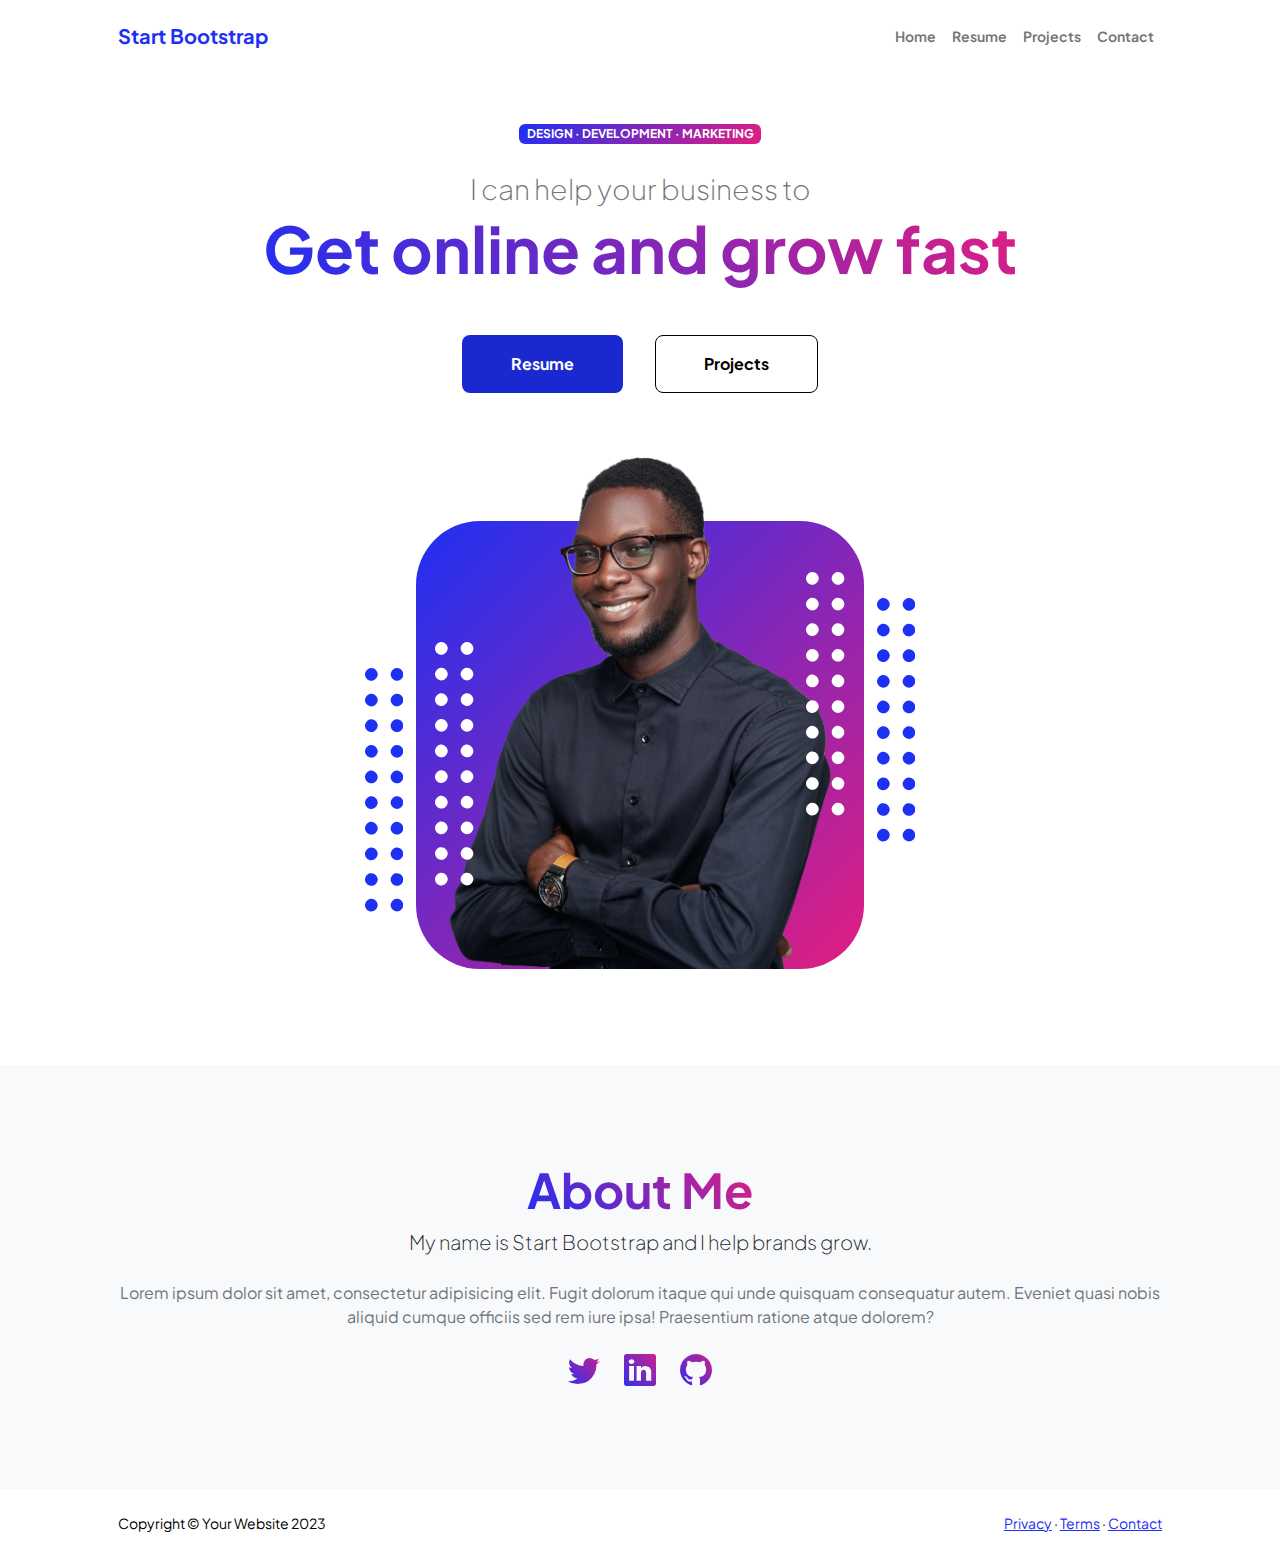
==== index.html @ 5c8d0615 "feat: clone & responsive home page" ====
<!DOCTYPE html>
<html lang="en">
<head>
    <meta charset="UTF-8">
    <meta name="viewport" content="width=device-width, initial-scale=1.0">
    <title>Clone Start Bootstrap</title>
    <link rel="stylesheet" href="assets/css/style.css">
    <link rel="preconnect" href="https://fonts.googleapis.com">
    <link rel="preconnect" href="https://fonts.gstatic.com" crossorigin>
    <link href="https://fonts.googleapis.com/css2?family=Plus+Jakarta+Sans:ital,wght@0,200..800;1,200..800&display=swap" rel="stylesheet">
    <link rel="stylesheet" href="https://cdn.jsdelivr.net/npm/bootstrap-icons@1.11.3/font/bootstrap-icons.min.css">
</head>
<body>
    <main>
        <!-- Navigation -->
        <div class="nav">
            <div class="container">
                <div class="nav_content">
                    <div class="nav_logo">Start Bootstrap</div>
                    <ul class="nav_menu">
                        <li><a href="index.html">Home</a></li>
                        <li><a href="resume.html">Resume</a></li>
                        <li><a href="projects.html">Projects</a></li>
                        <li><a href="contact.html">Contact</a></li>
                    </ul>
                </div>
            </div>
        </div>
        <!-- End Navigation -->

        <!-- Header -->
        <div class="header">
            <div class="container">
                <div class="header_content">
                    <div class="header_left text-center">
                        <div class="header_badge badge bg-gradient-blue-to-purple">
                            <div class="">Design · Development · Marketing</div>
                        </div>
                        <div class="font-light header_subtitle">I can help your business to</div>
                        <h1 class="header_title">
                            <span class="text-gradient-blue-to-purple text-large text-bold">
                                Get online and grow fast
                            </span>
                        </h1>
                        <div class="header_button">
                            <a class="btn_resume btn text-bold" href="#">Resume</a>
                            <a class="btn_project btn text-bold" href="#">Projects</a>
                        </div>
                    </div>
                    <div class="header_right">
                        <div class="header_profile">
                            <div class="profile_background bg-gradient-blue-to-purple">
                                <img class="profile_imgage" src="assets/image/profile.png" alt="Profile">
                                <div class="dots-1">
                                    <svg version="1.1" xmlns="http://www.w3.org/2000/svg" xmlns:xlink="http://www.w3.org/1999/xlink" x="0px" y="0px" viewBox="0 0 191.6 1215.4" style="enable-background: new 0 0 191.6 1215.4" xml:space="preserve">
                                        <g transform="translate(0.000000,1280.000000) scale(0.100000,-0.100000)">
                                            <path d="M227.7,12788.6c-105-35-200-141-222-248c-43-206,163-412,369-369c155,32,275,190,260,339c-11,105-90,213-190,262        C383.7,12801.6,289.7,12808.6,227.7,12788.6z"></path>
                                            <path d="M1507.7,12788.6c-151-50-253-216-222-362c25-119,136-230,254-255c194-41,395,142,375,339c-11,105-90,213-190,262        C1663.7,12801.6,1569.7,12808.6,1507.7,12788.6z"></path>
                                            <path d="M227.7,11508.6c-105-35-200-141-222-248c-43-206,163-412,369-369c155,32,275,190,260,339c-11,105-90,213-190,262        C383.7,11521.6,289.7,11528.6,227.7,11508.6z"></path>
                                            <path d="M1507.7,11508.6c-151-50-253-216-222-362c25-119,136-230,254-255c194-41,395,142,375,339c-11,105-90,213-190,262        C1663.7,11521.6,1569.7,11528.6,1507.7,11508.6z"></path>
                                            <path d="M227.7,10228.6c-105-35-200-141-222-248c-43-206,163-412,369-369c155,32,275,190,260,339c-11,105-90,213-190,262        C383.7,10241.6,289.7,10248.6,227.7,10228.6z"></path>
                                            <path d="M1507.7,10228.6c-105-35-200-141-222-248c-43-206,163-412,369-369c155,32,275,190,260,339c-11,105-90,213-190,262        C1663.7,10241.6,1569.7,10248.6,1507.7,10228.6z"></path>
                                            <path d="M227.7,8948.6c-105-35-200-141-222-248c-43-206,163-412,369-369c155,32,275,190,260,339c-11,105-90,213-190,262        C383.7,8961.6,289.7,8968.6,227.7,8948.6z"></path>
                                            <path d="M1507.7,8948.6c-105-35-200-141-222-248c-43-206,163-412,369-369c155,32,275,190,260,339c-11,105-90,213-190,262        C1663.7,8961.6,1569.7,8968.6,1507.7,8948.6z"></path>
                                            <path d="M227.7,7668.6c-105-35-200-141-222-248c-43-206,163-412,369-369c155,32,275,190,260,339c-11,105-90,213-190,262        C383.7,7681.6,289.7,7688.6,227.7,7668.6z"></path>
                                            <path d="M1507.7,7668.6c-105-35-200-141-222-248c-43-206,163-412,369-369c155,32,275,190,260,339c-11,105-90,213-190,262        C1663.7,7681.6,1569.7,7688.6,1507.7,7668.6z"></path>
                                            <path d="M227.7,6388.6c-105-35-200-141-222-248c-43-206,163-412,369-369c155,32,275,190,260,339c-11,105-90,213-190,262        C383.7,6401.6,289.7,6408.6,227.7,6388.6z"></path>
                                            <path d="M1507.7,6388.6c-105-35-200-141-222-248c-43-206,163-412,369-369c155,32,275,190,260,339c-11,105-90,213-190,262        C1663.7,6401.6,1569.7,6408.6,1507.7,6388.6z"></path>
                                            <path d="M227.7,5108.6c-105-35-200-141-222-248c-43-206,163-412,369-369c155,32,275,190,260,339c-11,105-90,213-190,262        C383.7,5121.6,289.7,5128.6,227.7,5108.6z"></path>
                                            <path d="M1507.7,5108.6c-105-35-200-141-222-248c-43-206,163-412,369-369c155,32,275,190,260,339c-11,105-90,213-190,262        C1663.7,5121.6,1569.7,5128.6,1507.7,5108.6z"></path>
                                            <path d="M227.7,3828.6c-105-35-200-141-222-248c-43-206,163-412,369-369c155,32,275,190,260,339c-11,105-90,213-190,262        C383.7,3841.6,289.7,3848.6,227.7,3828.6z"></path>
                                            <path d="M1507.7,3828.6c-105-35-200-141-222-248c-43-206,163-412,369-369c155,32,275,190,260,339c-11,105-90,213-190,262        C1663.7,3841.6,1569.7,3848.6,1507.7,3828.6z"></path>
                                            <path d="M227.7,2548.6c-105-35-200-141-222-248c-43-206,163-412,369-369c155,32,275,190,260,339c-11,105-90,213-190,262        C383.7,2561.6,289.7,2568.6,227.7,2548.6z"></path>
                                            <path d="M1507.7,2548.6c-105-35-200-141-222-248c-43-206,163-412,369-369c155,32,275,190,260,339c-11,105-90,213-190,262        C1663.7,2561.6,1569.7,2568.6,1507.7,2548.6z"></path>
                                            <path d="M227.7,1268.6c-105-35-200-141-222-248c-43-206,163-412,369-369c155,32,275,190,260,339c-11,105-90,213-190,262        C383.7,1281.6,289.7,1288.6,227.7,1268.6z"></path>
                                            <path d="M1507.7,1268.6c-105-35-200-141-222-248c-43-206,163-412,369-369c155,32,275,190,260,339c-11,105-90,213-190,262        C1663.7,1281.6,1569.7,1288.6,1507.7,1268.6z"></path>
                                        </g>
                                    </svg>
                                </div>
                                <div class="dots-2">
                                    <svg version="1.1" xmlns="http://www.w3.org/2000/svg" xmlns:xlink="http://www.w3.org/1999/xlink" x="0px" y="0px" viewBox="0 0 191.6 1215.4" style="enable-background: new 0 0 191.6 1215.4" xml:space="preserve">
                                        <g transform="translate(0.000000,1280.000000) scale(0.100000,-0.100000)">
                                            <path d="M227.7,12788.6c-105-35-200-141-222-248c-43-206,163-412,369-369c155,32,275,190,260,339c-11,105-90,213-190,262        C383.7,12801.6,289.7,12808.6,227.7,12788.6z"></path>
                                            <path d="M1507.7,12788.6c-151-50-253-216-222-362c25-119,136-230,254-255c194-41,395,142,375,339c-11,105-90,213-190,262        C1663.7,12801.6,1569.7,12808.6,1507.7,12788.6z"></path>
                                            <path d="M227.7,11508.6c-105-35-200-141-222-248c-43-206,163-412,369-369c155,32,275,190,260,339c-11,105-90,213-190,262        C383.7,11521.6,289.7,11528.6,227.7,11508.6z"></path>
                                            <path d="M1507.7,11508.6c-151-50-253-216-222-362c25-119,136-230,254-255c194-41,395,142,375,339c-11,105-90,213-190,262        C1663.7,11521.6,1569.7,11528.6,1507.7,11508.6z"></path>
                                            <path d="M227.7,10228.6c-105-35-200-141-222-248c-43-206,163-412,369-369c155,32,275,190,260,339c-11,105-90,213-190,262        C383.7,10241.6,289.7,10248.6,227.7,10228.6z"></path>
                                            <path d="M1507.7,10228.6c-105-35-200-141-222-248c-43-206,163-412,369-369c155,32,275,190,260,339c-11,105-90,213-190,262        C1663.7,10241.6,1569.7,10248.6,1507.7,10228.6z"></path>
                                            <path d="M227.7,8948.6c-105-35-200-141-222-248c-43-206,163-412,369-369c155,32,275,190,260,339c-11,105-90,213-190,262        C383.7,8961.6,289.7,8968.6,227.7,8948.6z"></path>
                                            <path d="M1507.7,8948.6c-105-35-200-141-222-248c-43-206,163-412,369-369c155,32,275,190,260,339c-11,105-90,213-190,262        C1663.7,8961.6,1569.7,8968.6,1507.7,8948.6z"></path>
                                            <path d="M227.7,7668.6c-105-35-200-141-222-248c-43-206,163-412,369-369c155,32,275,190,260,339c-11,105-90,213-190,262        C383.7,7681.6,289.7,7688.6,227.7,7668.6z"></path>
                                            <path d="M1507.7,7668.6c-105-35-200-141-222-248c-43-206,163-412,369-369c155,32,275,190,260,339c-11,105-90,213-190,262        C1663.7,7681.6,1569.7,7688.6,1507.7,7668.6z"></path>
                                            <path d="M227.7,6388.6c-105-35-200-141-222-248c-43-206,163-412,369-369c155,32,275,190,260,339c-11,105-90,213-190,262        C383.7,6401.6,289.7,6408.6,227.7,6388.6z"></path>
                                            <path d="M1507.7,6388.6c-105-35-200-141-222-248c-43-206,163-412,369-369c155,32,275,190,260,339c-11,105-90,213-190,262        C1663.7,6401.6,1569.7,6408.6,1507.7,6388.6z"></path>
                                            <path d="M227.7,5108.6c-105-35-200-141-222-248c-43-206,163-412,369-369c155,32,275,190,260,339c-11,105-90,213-190,262        C383.7,5121.6,289.7,5128.6,227.7,5108.6z"></path>
                                            <path d="M1507.7,5108.6c-105-35-200-141-222-248c-43-206,163-412,369-369c155,32,275,190,260,339c-11,105-90,213-190,262        C1663.7,5121.6,1569.7,5128.6,1507.7,5108.6z"></path>
                                            <path d="M227.7,3828.6c-105-35-200-141-222-248c-43-206,163-412,369-369c155,32,275,190,260,339c-11,105-90,213-190,262        C383.7,3841.6,289.7,3848.6,227.7,3828.6z"></path>
                                            <path d="M1507.7,3828.6c-105-35-200-141-222-248c-43-206,163-412,369-369c155,32,275,190,260,339c-11,105-90,213-190,262        C1663.7,3841.6,1569.7,3848.6,1507.7,3828.6z"></path>
                                            <path d="M227.7,2548.6c-105-35-200-141-222-248c-43-206,163-412,369-369c155,32,275,190,260,339c-11,105-90,213-190,262        C383.7,2561.6,289.7,2568.6,227.7,2548.6z"></path>
                                            <path d="M1507.7,2548.6c-105-35-200-141-222-248c-43-206,163-412,369-369c155,32,275,190,260,339c-11,105-90,213-190,262        C1663.7,2561.6,1569.7,2568.6,1507.7,2548.6z"></path>
                                            <path d="M227.7,1268.6c-105-35-200-141-222-248c-43-206,163-412,369-369c155,32,275,190,260,339c-11,105-90,213-190,262        C383.7,1281.6,289.7,1288.6,227.7,1268.6z"></path>
                                            <path d="M1507.7,1268.6c-105-35-200-141-222-248c-43-206,163-412,369-369c155,32,275,190,260,339c-11,105-90,213-190,262        C1663.7,1281.6,1569.7,1288.6,1507.7,1268.6z"></path>
                                        </g>
                                    </svg>
                                </div>
                                <div class="dots-3">
                                    <svg version="1.1" xmlns="http://www.w3.org/2000/svg" xmlns:xlink="http://www.w3.org/1999/xlink" x="0px" y="0px" viewBox="0 0 191.6 1215.4" style="enable-background: new 0 0 191.6 1215.4" xml:space="preserve">
                                        <g transform="translate(0.000000,1280.000000) scale(0.100000,-0.100000)">
                                            <path d="M227.7,12788.6c-105-35-200-141-222-248c-43-206,163-412,369-369c155,32,275,190,260,339c-11,105-90,213-190,262        C383.7,12801.6,289.7,12808.6,227.7,12788.6z"></path>
                                            <path d="M1507.7,12788.6c-151-50-253-216-222-362c25-119,136-230,254-255c194-41,395,142,375,339c-11,105-90,213-190,262        C1663.7,12801.6,1569.7,12808.6,1507.7,12788.6z"></path>
                                            <path d="M227.7,11508.6c-105-35-200-141-222-248c-43-206,163-412,369-369c155,32,275,190,260,339c-11,105-90,213-190,262        C383.7,11521.6,289.7,11528.6,227.7,11508.6z"></path>
                                            <path d="M1507.7,11508.6c-151-50-253-216-222-362c25-119,136-230,254-255c194-41,395,142,375,339c-11,105-90,213-190,262        C1663.7,11521.6,1569.7,11528.6,1507.7,11508.6z"></path>
                                            <path d="M227.7,10228.6c-105-35-200-141-222-248c-43-206,163-412,369-369c155,32,275,190,260,339c-11,105-90,213-190,262        C383.7,10241.6,289.7,10248.6,227.7,10228.6z"></path>
                                            <path d="M1507.7,10228.6c-105-35-200-141-222-248c-43-206,163-412,369-369c155,32,275,190,260,339c-11,105-90,213-190,262        C1663.7,10241.6,1569.7,10248.6,1507.7,10228.6z"></path>
                                            <path d="M227.7,8948.6c-105-35-200-141-222-248c-43-206,163-412,369-369c155,32,275,190,260,339c-11,105-90,213-190,262        C383.7,8961.6,289.7,8968.6,227.7,8948.6z"></path>
                                            <path d="M1507.7,8948.6c-105-35-200-141-222-248c-43-206,163-412,369-369c155,32,275,190,260,339c-11,105-90,213-190,262        C1663.7,8961.6,1569.7,8968.6,1507.7,8948.6z"></path>
                                            <path d="M227.7,7668.6c-105-35-200-141-222-248c-43-206,163-412,369-369c155,32,275,190,260,339c-11,105-90,213-190,262        C383.7,7681.6,289.7,7688.6,227.7,7668.6z"></path>
                                            <path d="M1507.7,7668.6c-105-35-200-141-222-248c-43-206,163-412,369-369c155,32,275,190,260,339c-11,105-90,213-190,262        C1663.7,7681.6,1569.7,7688.6,1507.7,7668.6z"></path>
                                            <path d="M227.7,6388.6c-105-35-200-141-222-248c-43-206,163-412,369-369c155,32,275,190,260,339c-11,105-90,213-190,262        C383.7,6401.6,289.7,6408.6,227.7,6388.6z"></path>
                                            <path d="M1507.7,6388.6c-105-35-200-141-222-248c-43-206,163-412,369-369c155,32,275,190,260,339c-11,105-90,213-190,262        C1663.7,6401.6,1569.7,6408.6,1507.7,6388.6z"></path>
                                            <path d="M227.7,5108.6c-105-35-200-141-222-248c-43-206,163-412,369-369c155,32,275,190,260,339c-11,105-90,213-190,262        C383.7,5121.6,289.7,5128.6,227.7,5108.6z"></path>
                                            <path d="M1507.7,5108.6c-105-35-200-141-222-248c-43-206,163-412,369-369c155,32,275,190,260,339c-11,105-90,213-190,262        C1663.7,5121.6,1569.7,5128.6,1507.7,5108.6z"></path>
                                            <path d="M227.7,3828.6c-105-35-200-141-222-248c-43-206,163-412,369-369c155,32,275,190,260,339c-11,105-90,213-190,262        C383.7,3841.6,289.7,3848.6,227.7,3828.6z"></path>
                                            <path d="M1507.7,3828.6c-105-35-200-141-222-248c-43-206,163-412,369-369c155,32,275,190,260,339c-11,105-90,213-190,262        C1663.7,3841.6,1569.7,3848.6,1507.7,3828.6z"></path>
                                            <path d="M227.7,2548.6c-105-35-200-141-222-248c-43-206,163-412,369-369c155,32,275,190,260,339c-11,105-90,213-190,262        C383.7,2561.6,289.7,2568.6,227.7,2548.6z"></path>
                                            <path d="M1507.7,2548.6c-105-35-200-141-222-248c-43-206,163-412,369-369c155,32,275,190,260,339c-11,105-90,213-190,262        C1663.7,2561.6,1569.7,2568.6,1507.7,2548.6z"></path>
                                            <path d="M227.7,1268.6c-105-35-200-141-222-248c-43-206,163-412,369-369c155,32,275,190,260,339c-11,105-90,213-190,262        C383.7,1281.6,289.7,1288.6,227.7,1268.6z"></path>
                                            <path d="M1507.7,1268.6c-105-35-200-141-222-248c-43-206,163-412,369-369c155,32,275,190,260,339c-11,105-90,213-190,262        C1663.7,1281.6,1569.7,1288.6,1507.7,1268.6z"></path>
                                        </g>
                                    </svg>
                                </div>
                                <div class="dots-4">
                                    <svg version="1.1" xmlns="http://www.w3.org/2000/svg" xmlns:xlink="http://www.w3.org/1999/xlink" x="0px" y="0px" viewBox="0 0 191.6 1215.4" style="enable-background: new 0 0 191.6 1215.4" xml:space="preserve">
                                        <g transform="translate(0.000000,1280.000000) scale(0.100000,-0.100000)">
                                            <path d="M227.7,12788.6c-105-35-200-141-222-248c-43-206,163-412,369-369c155,32,275,190,260,339c-11,105-90,213-190,262        C383.7,12801.6,289.7,12808.6,227.7,12788.6z"></path>
                                            <path d="M1507.7,12788.6c-151-50-253-216-222-362c25-119,136-230,254-255c194-41,395,142,375,339c-11,105-90,213-190,262        C1663.7,12801.6,1569.7,12808.6,1507.7,12788.6z"></path>
                                            <path d="M227.7,11508.6c-105-35-200-141-222-248c-43-206,163-412,369-369c155,32,275,190,260,339c-11,105-90,213-190,262        C383.7,11521.6,289.7,11528.6,227.7,11508.6z"></path>
                                            <path d="M1507.7,11508.6c-151-50-253-216-222-362c25-119,136-230,254-255c194-41,395,142,375,339c-11,105-90,213-190,262        C1663.7,11521.6,1569.7,11528.6,1507.7,11508.6z"></path>
                                            <path d="M227.7,10228.6c-105-35-200-141-222-248c-43-206,163-412,369-369c155,32,275,190,260,339c-11,105-90,213-190,262        C383.7,10241.6,289.7,10248.6,227.7,10228.6z"></path>
                                            <path d="M1507.7,10228.6c-105-35-200-141-222-248c-43-206,163-412,369-369c155,32,275,190,260,339c-11,105-90,213-190,262        C1663.7,10241.6,1569.7,10248.6,1507.7,10228.6z"></path>
                                            <path d="M227.7,8948.6c-105-35-200-141-222-248c-43-206,163-412,369-369c155,32,275,190,260,339c-11,105-90,213-190,262        C383.7,8961.6,289.7,8968.6,227.7,8948.6z"></path>
                                            <path d="M1507.7,8948.6c-105-35-200-141-222-248c-43-206,163-412,369-369c155,32,275,190,260,339c-11,105-90,213-190,262        C1663.7,8961.6,1569.7,8968.6,1507.7,8948.6z"></path>
                                            <path d="M227.7,7668.6c-105-35-200-141-222-248c-43-206,163-412,369-369c155,32,275,190,260,339c-11,105-90,213-190,262        C383.7,7681.6,289.7,7688.6,227.7,7668.6z"></path>
                                            <path d="M1507.7,7668.6c-105-35-200-141-222-248c-43-206,163-412,369-369c155,32,275,190,260,339c-11,105-90,213-190,262        C1663.7,7681.6,1569.7,7688.6,1507.7,7668.6z"></path>
                                            <path d="M227.7,6388.6c-105-35-200-141-222-248c-43-206,163-412,369-369c155,32,275,190,260,339c-11,105-90,213-190,262        C383.7,6401.6,289.7,6408.6,227.7,6388.6z"></path>
                                            <path d="M1507.7,6388.6c-105-35-200-141-222-248c-43-206,163-412,369-369c155,32,275,190,260,339c-11,105-90,213-190,262        C1663.7,6401.6,1569.7,6408.6,1507.7,6388.6z"></path>
                                            <path d="M227.7,5108.6c-105-35-200-141-222-248c-43-206,163-412,369-369c155,32,275,190,260,339c-11,105-90,213-190,262        C383.7,5121.6,289.7,5128.6,227.7,5108.6z"></path>
                                            <path d="M1507.7,5108.6c-105-35-200-141-222-248c-43-206,163-412,369-369c155,32,275,190,260,339c-11,105-90,213-190,262        C1663.7,5121.6,1569.7,5128.6,1507.7,5108.6z"></path>
                                            <path d="M227.7,3828.6c-105-35-200-141-222-248c-43-206,163-412,369-369c155,32,275,190,260,339c-11,105-90,213-190,262        C383.7,3841.6,289.7,3848.6,227.7,3828.6z"></path>
                                            <path d="M1507.7,3828.6c-105-35-200-141-222-248c-43-206,163-412,369-369c155,32,275,190,260,339c-11,105-90,213-190,262        C1663.7,3841.6,1569.7,3848.6,1507.7,3828.6z"></path>
                                            <path d="M227.7,2548.6c-105-35-200-141-222-248c-43-206,163-412,369-369c155,32,275,190,260,339c-11,105-90,213-190,262        C383.7,2561.6,289.7,2568.6,227.7,2548.6z"></path>
                                            <path d="M1507.7,2548.6c-105-35-200-141-222-248c-43-206,163-412,369-369c155,32,275,190,260,339c-11,105-90,213-190,262        C1663.7,2561.6,1569.7,2568.6,1507.7,2548.6z"></path>
                                            <path d="M227.7,1268.6c-105-35-200-141-222-248c-43-206,163-412,369-369c155,32,275,190,260,339c-11,105-90,213-190,262        C383.7,1281.6,289.7,1288.6,227.7,1268.6z"></path>
                                            <path d="M1507.7,1268.6c-105-35-200-141-222-248c-43-206,163-412,369-369c155,32,275,190,260,339c-11,105-90,213-190,262        C1663.7,1281.6,1569.7,1288.6,1507.7,1268.6z"></path>
                                        </g>
                                    </svg>
                                </div>
                                
                            </div>
                        </div>
                    </div>
                </div>
            </div>
        </div>
        <!-- End Header -->

        <!-- About -->
        <div class="about">
            <div class="container">
                <div class="about_wrapper">
                    <div class="about_content">
                        <h2 class="about_title text-heading">
                            <span class="text-gradient-blue-to-purple">About Me</span></h2>
                        <p class="about_subtitle_1">My name is Start Bootstrap and I help brands grow.</p>
                        <p class="about_subtitle_2">Lorem ipsum dolor sit amet, consectetur adipisicing elit. Fugit dolorum itaque qui unde quisquam consequatur autem. Eveniet quasi nobis aliquid cumque officiis sed rem iure ipsa! Praesentium ratione atque dolorem?</p>
                        
                        <div class="about_social">
                            <a class="text-gradient-blue-to-purple" href="#">
                                <i class="bi bi-twitter"></i>
                            </a>
                            <a class="text-gradient-blue-to-purple" href="#">
                                <i class="bi bi-linkedin"></i>
                            </a>
                            <a class="text-gradient-blue-to-purple" href="#">
                                <i class="bi bi-github"></i>
                            </a>
                        </div>
                    </div>
                </div>
            </div>
        </div>
        <!-- End About -->
    </main>
    

    <!-- Footer -->
    <footer class="footer">
        <div class="container">
            <div class="footer_content">
                <div class="footer_left">
                    <div>Copyright &copy; Your Website 2023</div>
                </div>
                <div class="footer_right">
                    <a href="#">Privacy</a>
                    <span>·</span>
                    <a href="#">Terms</a>
                    <span>·</span>
                    <a href="#">Contact</a>
                </div>
            </div>
        </div>
    </footer>
    <!-- End Footer -->
</body>
</html>
---- assets/css/style.css ----
/* Reset CSS */
 

*, *::before, *::after {
    box-sizing: border-box;
}

html {
    height: 100%;
}

body {
    margin: 0;
    padding: 0;
    font-family: 'Plus Jakarta Sans', sans-serif;
    font-size: 1rem;
    line-height: 1.5;
    display: flex;
    flex-direction: column;
    overflow-x: hidden;
    -webkit-text-size-adjust: 100%;
    height: 100%;
}

ul {
    list-style: none;
    padding: 0;
    margin: 0;
}

a {
    text-decoration: none;
}
/* End Reset CSS */

/* Utitls */
.container {
    max-width: 100%;
    margin-left: auto;
    margin-right: auto;
    padding: 0 3rem;
}

.badge {  
    display: inline-block;
    font-size: 0.75em;
    font-weight: 700;
    line-height: 1;
    text-align: center;
    padding: 0.35em 0.65em;
    border-radius: 0.375rem;
    color: white;
}

/* Text */
.bg-gradient-blue-to-purple {
    background: linear-gradient(135deg, #1e30f3 0%, #e21e80 100%);
}

.text-gradient-blue-to-purple {
    background: linear-gradient(45deg, #1e30f3 0%, #e21e80 100%);
    color: transparent;
    background-clip: text;
}

.text-large {
    font-size: calc(1.525rem + 3.3vw);
    font-weight: 300;
    line-height: 1.2;
}

.text-heading {
    font-size: calc(1.425rem + 2.1vw);
    font-weight: 300;
    line-height: 1.2;
}

.text-bold {
    font-weight: 700;
}

/* Font */
.font-light {
    font-weight: 200!important;
}

.text-center {
    text-align: center!important;
}

/* Button */
.btn {
    border-radius: 0.5rem;
    cursor: pointer;
    border: 1px solid transparent;
}
/* End Utils */

/* Navigation */
.nav {
    padding: 1rem 0;
}

.nav .nav_content {
    display: flex;
    height: 40px;
    padding: 15px 0;
    justify-content: space-between;
    align-items: center;
}

.nav .nav_content .nav_logo {
    font-size: 20px;
    color: #1e30f3!important;
    font-weight: 700;
}

.nav .nav_content .nav_menu {
    display: flex;
}

.nav .nav_content .nav_menu li {
}

.nav .nav_content .nav_menu li a {
    color: rgba(0, 0, 0, 0.55);
    padding: 8px;
    font-size: 14px;
    font-weight: 700;
}
/* End Navigation */

/* Header */
.header {
    padding: 3rem 0;
}

.header .header_content {
    display: flex;
    flex-direction: column;
    align-items: center;
    margin-bottom: 3rem;
}

.header .header_content .header_left {

}

.header .header_content .header_left .header_badge {
    margin-bottom: 24px;
    text-transform: uppercase;
}

.header .header_content .header_left .header_subtitle {
    font-size: calc(1.3rem + 0.6vw);
    color: #6c757d;
}

.header .header_content .header_left .header_title {
    margin: 0 0 48px;
    line-height: 1.2;
}

.header .header_content .header_left .header_button {
    display: grid;
    gap: 1rem;
    margin-bottom: 1rem;
}

.header .header_content .header_left .header_button .btn_resume {
    background-color: #1a29cf;
    color: white;
    padding: 1rem 3rem;
}

.header .header_content .header_left .header_button .btn_project {
    background-color: transparent;
    color: black;
    border-style: solid;
    border-width: 1px;
    border-color: black;
    padding: 1rem 3rem;
}

.header .header_content .header_right {
    width: 100%;
    max-width: 100%;
}

.header .header_content .header_right .header_profile {
    display: flex;
    justify-content: center;
    margin-top: 3rem;
}

.header .header_content .header_right .header_profile .profile_background {
    position: relative;
    margin-top: 5vw;
    border-radius: 5vw;
    height: 75vw;
    width: 75vw;
    max-height: 40rem;
    max-width: 40rem;
}

.header .header_content .header_right .header_profile .profile_background .profile_imgage {
    height: 80vw;
    max-height: 45rem;
    position: absolute;
    bottom: 0;
    left: 50%;
    transform: translateX(-50%);
}

.header .header_content .header_right .header_profile .profile_background .dots-1 {
    position: absolute;
    top: 4vw;
    right: 1.5vw;
    width: 3vw;
}

.header .header_content .header_right .header_profile .profile_background .dots-1 svg {
    fill: white;
}

.header .header_content .header_right .header_profile .profile_background .dots-2 {
    position: absolute;
    top: 6.05vw;
    right: -4vw;
    width: 3vw;
}

.header .header_content .header_right .header_profile .profile_background .dots-2 svg {
    fill: #1e30f3;
}

.header .header_content .header_right .header_profile .profile_background .dots-3 {
    position: absolute;
    bottom: 6.05vw;
    left: 1.5vw;
    width: 3vw;
}

.header .header_content .header_right .header_profile .profile_background .dots-3 svg {
    fill: white;
}

.header .header_content .header_right .header_profile .profile_background .dots-4 {
    position: absolute;
    bottom: 4vw;
    left: -4vw;
    width: 3vw;
}

.header .header_content .header_right .header_profile .profile_background .dots-4 svg {
    fill: #1e30f3;
}
/* End Header */

/* About */
.about {
    padding: 3rem 0;
    background: #f8f9fa;
}

.about .about_wrapper {
    margin: 3rem -1.5px;
    display: flex;
    flex-wrap: wrap;
    justify-content: center;
}

.about .about_content {
    max-width: 100%;
    flex: 0 0 auto;
    padding: 0 24px;
    text-align: center;
}

.about .about_content .about_title {
    font-weight: bold;
    margin: 0 0 8px;
}

.about .about_content .about_subtitle_1 {
    font-size: 1.25rem;
    color: #212529;
    font-weight: 200;
    line-height: 1.5;
    margin: 0 0 24px;
}

.about .about_content .about_subtitle_2 {
    color: #6c757d;
    font-weight: 400;
    margin: 0 -1rem 1rem;
}

.about .about_content .about_social {
    display: flex;
    justify-content: center;
    align-items: center;
    gap: 1.5rem;
    height: 3rem;
}

.about .about_content .about_social a {
    font-size: calc(1.325rem + 0.9vw);
}


/* End About */

/* Footer */
.footer {
    padding: 1.5rem 0;
    margin-top: auto;
}

.footer .footer_content {
    display: flex;
    flex-direction: column;
    justify-content: space-between;
    align-items: center;
    font-size: 0.875em;
}

.footer .footer_content .footer_left {
    padding: 0 0.12px;
}

.footer .footer_content .footer_right {
    padding: 0 0.12px;
}

.footer .footer_content .footer_right a {
    color: #1e30f3;
    font-weight: 400;
    text-decoration: underline;
}
/* End Footer */

/* Responsize */
@media (min-width: 576px) {
    .container {
        max-width: 540px;
    }

    .header .header_content .header_left .header_button {
        display: flex;
        justify-content: center;
    }

    .header .header_content .header_left .header_button .btn_resume {
        margin-right: 0.5rem;
    }
    
    .header .header_content .header_left .header_button .btn_project {
        margin-left: 0.5rem;
    }

    .header .header_content .header_right .header_profile .profile_background {
        height: 60vw;
        width: 60vw;
    }

    .header .header_content .header_right .header_profile .profile_background .profile_imgage {
        height: 65vw;
    }

    .about .about_content {
        padding: 0 1rem;
    }
    
    .footer .footer_content {
        flex-direction: row;
    }
}

@media (min-width: 768px) {
    .container {
        max-width: 720px;
    }

    .header .header_content .header_right .header_profile .profile_background {
        height: 50vw;
        width: 50vw;
    }

    .header .header_content .header_right .header_profile .profile_background .profile_imgage {
        height: 55vw;
    }
}

@media (min-width: 992px) {
    .container {
        max-width: 960px;
    }

    
    .header .header_content .header_right .header_profile .profile_background {
        height: 40vw;
        width: 40vw;
    }

    .header .header_content .header_right .header_profile .profile_background .profile_imgage {
        height: 45vw;
    }
}

@media (min-width: 1200px) {
    .container {
        max-width: 1140px;
    }

    .text-large {
        font-size: 4rem;
    }

    .text-heading {
        font-size: 3rem;
    }

    .header .header_content .header_left .header_subtitle {
        font-size: 1.75rem;
        color: #6c757d;
    }

    .header .header_content .header_right .header_profile .profile_background {
        height: 35vw;
        width: 35vw;
    }

    .header .header_content .header_right .header_profile .profile_background .profile_imgage {
        height: 40vw;
    }

    .about .about_content .about_social a {
        font-size: 2rem;
    }
}

@media (min-width: 1400px) {
    .container {
        max-width: 1320px;
    }

    .header .header_content {
        display: flex;
        flex-direction: row;
        margin-bottom: 3rem;
    }

    .header .header_content .header_left {
        width: 40%;
    }

    .header .header_content .header_right {
        width: 60%;
        padding: 0 1.5rem;
    }

    .header .header_content .header_right .header_profile {
        margin-top: 0;
    }

    .header .header_content .header_right .header_profile .profile_background {
        height: 35vw;
        width: 35vw;
    }

    .header .header_content .header_right .header_profile .profile_background .profile_imgage {
        height: 40vw;
    }

    .header .header_content .header_right .header_profile .profile_background .dots-1,.dots-2,.dots-3,.dots-4 {
        .header .header_content .header_right .header_profile .profile_background .dots-1 {
            top: 4vw;
            right: 0.75vw;
            width: 1.5vw;
        }
        
        .header .header_content .header_right .header_profile .profile_background .dots-2 {
            top: 6.05vw;
            right: -2vw;
            width: 1.5vw;
        }

        .header .header_content .header_right .header_profile .profile_background .dots-3 {
            bottom: 6.05vw;
            left: 0.75vw;
            width: 1.5vw;
        }
        
        .header .header_content .header_right .header_profile .profile_background .dots-4 {
            bottom: 4vw;
            left: -2vw;
            width: 1.5vw;
        }

        .about .about_content {
            width: calc(100% * 2 / 3);
        }
    }
}
/* End Responsize */


/* Resume */
.resume {
    background-color: #f8f9fa;
    padding: 3rem 0;
}

.resume_wrapper {
    max-width: calc(100% * 2 / 3);
    justify-content: center;
    margin: 0 auto;
}

.resume .resume_content {
    display: flex;
    flex-direction: column;
    justify-content: center;
    padding: 0 1rem;
}

.resume .resume_content .resume_title {
    margin-top: 0;
    margin-bottom: 0;
} 

.resume-section {

}
/* End Resume */

/* Card */
.card {
    background-color: #fff;
    border-radius: 1rem;
    box-shadow: 0 0.5rem 1rem rgba(0, 0, 0, 0.15);
}

.card .card-body {
    padding: 3rem;
    margin: 0 -1.5rem;
}

.card .card-body .card-content {
    display: flex;
    padding: 0 1.5rem;
    gap: 3rem;
}

.card .card-body .card-content .card-left {
    width: calc(100% * 1 / 3);
    padding: 0 1.5rem;
    background-color: #f8f9fa;
    border-radius: 1rem;
    padding: 1.5rem;
}

.card .card-body .card-content .card-right {
    width: calc(100% * 2 / 3);
}
/* End Card */
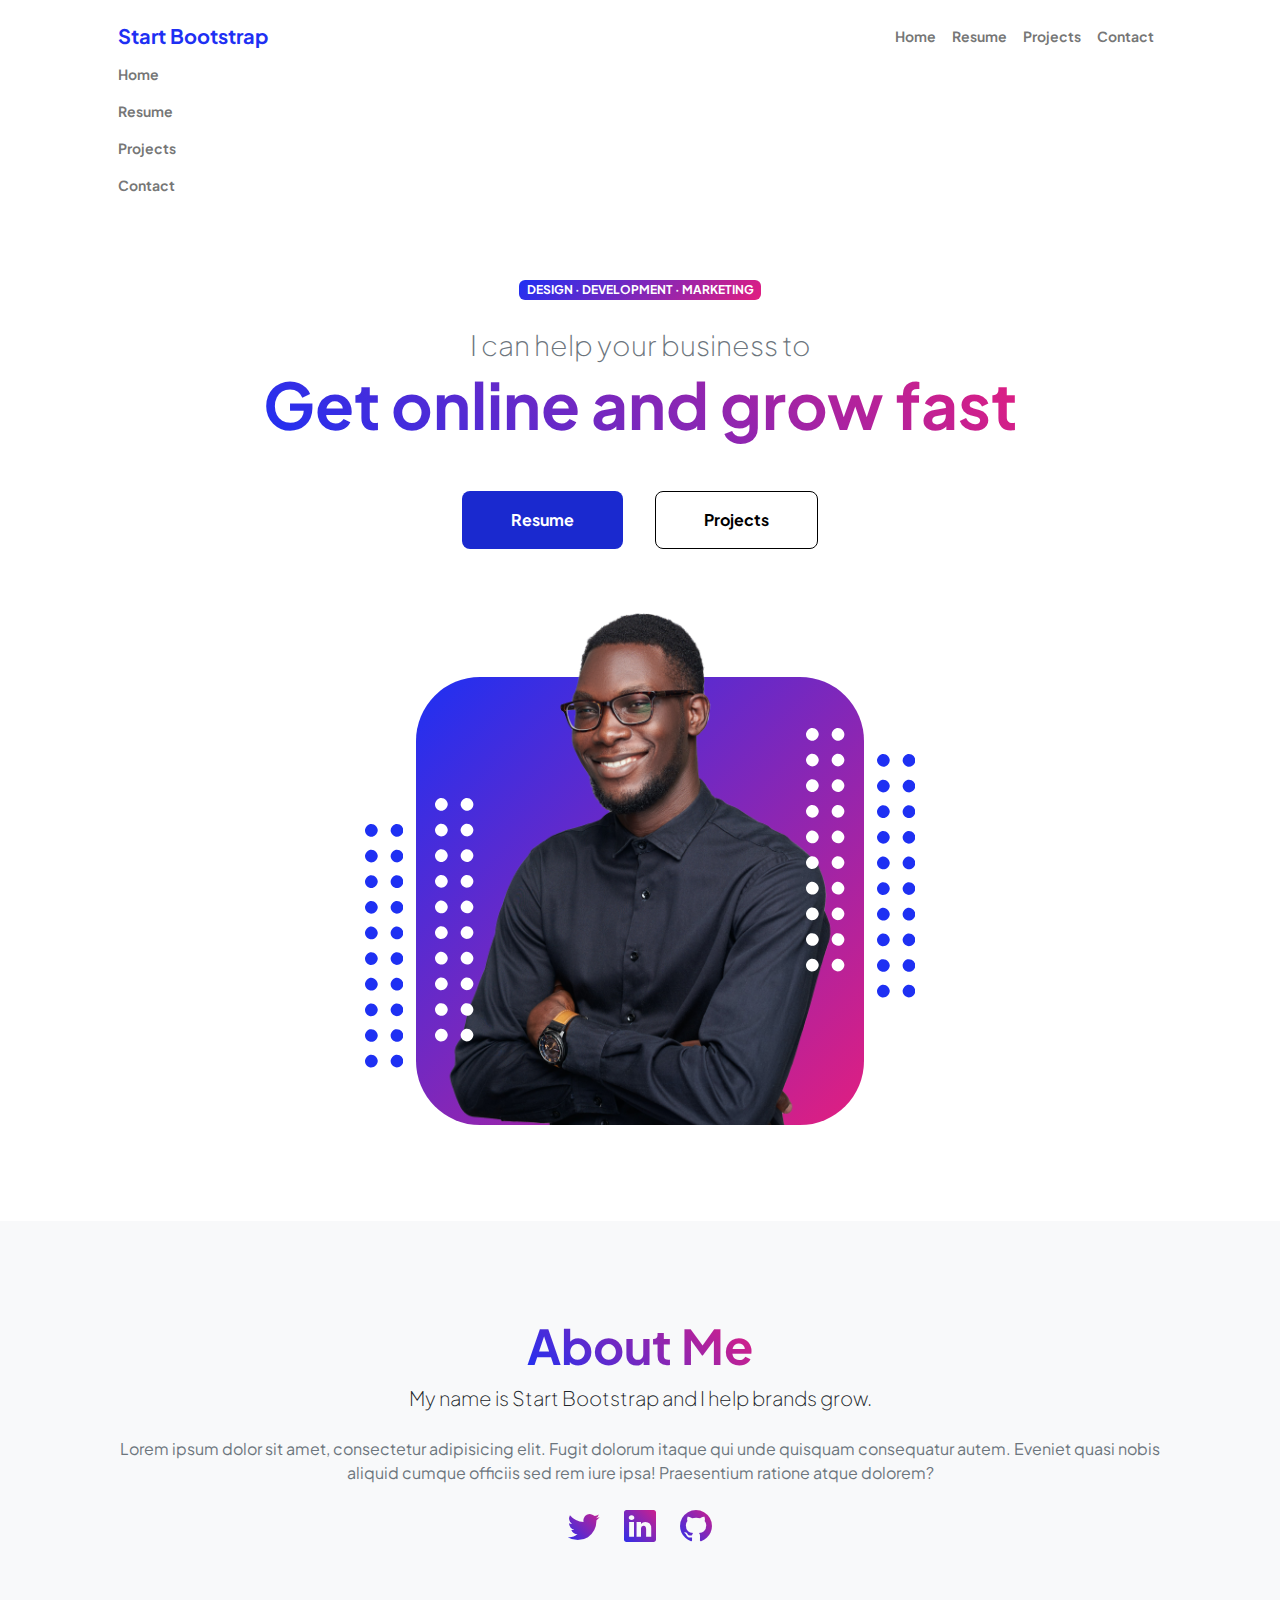
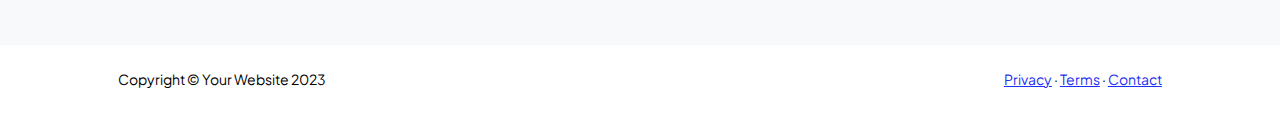
==== commit a199a2e8: "feat: add action toggle collapse" ====
--- a/index.html
+++ b/index.html
@@ -23,6 +23,17 @@
                         <li><a href="projects.html">Projects</a></li>
                         <li><a href="contact.html">Contact</a></li>
                     </ul>
+                    <div class="hamburger" id="hamburger">
+                        <i class="bi bi-list"></i>
+                    </div>
+                </div>
+                <div class="collapse show" id="collapse">
+                    <ul class="collapse_menu mb-2 small text-bolder">
+                        <li><a href="index.html">Home</a></li>
+                        <li><a href="resume.html">Resume</a></li>
+                        <li><a href="projects.html">Projects</a></li>
+                        <li><a href="contact.html">Contact</a></li>
+                    </ul>
                 </div>
             </div>
         </div>
@@ -211,5 +222,7 @@
         </div>
     </footer>
     <!-- End Footer -->
+
+     <script src="assets/js/main.js"></script>
 </body>
 </html>--- a/assets/css/style.css
+++ b/assets/css/style.css
@@ -1,6 +1,22 @@
+/* Variable */
+:root {
+    --primary: #1e30f3;
+    --secondary: #e21e80;
+    --light: #f8f9fa;
+
+    --primary-rgb: 30, 48, 243;
+    --secondary-rgb: 226, 30, 128;
+    --light-rgb: 248, 249, 250;
+
+    --border-radius: 0.375rem;
+    --border-radius-sm: 0.25rem;
+    --border-radius-lg: 0.5rem;
+    --border-radius-xl: 1rem;
+    --border-radius-2xl: 2rem;
+}
+/* Variable */
+
 /* Reset CSS */
- 
-
 *, *::before, *::after {
     box-sizing: border-box;
 }
@@ -57,12 +73,49 @@
     background: linear-gradient(135deg, #1e30f3 0%, #e21e80 100%);
 }
 
+.bg-light {
+    --bg-opacity: 1;
+    background-color: rgba(var(--light-rgb), var(--bg-opacity))
+}
+
 .text-gradient-blue-to-purple {
     background: linear-gradient(45deg, #1e30f3 0%, #e21e80 100%);
     color: transparent;
     background-clip: text;
 }
 
+.text-muted {
+    color: #6c757d;
+}
+
+.small {
+    font-size: 0.875em;
+}
+
+.fs-1 {
+    font-size: calc(1.375rem + 1.5vw) !important;
+}
+
+.fs-2 {
+    font-size: calc(1.325rem + 0.9vw) !important;
+}
+
+.fs-3 {
+    font-size: calc(1.3rem + 0.6vw) !important;
+}
+
+.fs-4 {
+    font-size: calc(1.275rem + 0.3vw) !important;
+}
+
+.fs-5 {
+    font-size: 1.25rem !important;
+}
+
+.fs-6 {
+    font-size: 1rem !important;
+}
+
 .text-large {
     font-size: calc(1.525rem + 3.3vw);
     font-weight: 300;
@@ -76,7 +129,11 @@
 }
 
 .text-bold {
-    font-weight: 700;
+    font-weight: bold;
+}
+
+.text-bolder {
+    font-weight: bolder;
 }
 
 /* Font */
@@ -84,15 +141,35 @@
     font-weight: 200!important;
 }
 
+.text-start {
+    text-align: start;
+}
+
 .text-center {
-    text-align: center!important;
-}
-
+    text-align: center;
+}
+
+.text-white {
+    color: white;
+}
+
+.fst-italic {
+    font-style: italic;
+}
 /* Button */
 .btn {
+    --btn-color: #212529;
+    --btn-bg: transparent;
+    background-color: var(--btn-bg);
+    color: var(--btn-color);
     border-radius: 0.5rem;
     cursor: pointer;
     border: 1px solid transparent;
+}
+
+.btn-primary {
+    --btn-color: #fff;
+    --btn-bg: #1e30f3;
 }
 /* End Utils */
 
@@ -116,7 +193,7 @@
 }
 
 .nav .nav_content .nav_menu {
-    display: flex;
+    display: none;
 }
 
 .nav .nav_content .nav_menu li {
@@ -128,6 +205,45 @@
     font-size: 14px;
     font-weight: 700;
 }
+
+.nav .nav_content .hamburger {
+    display: flex;
+    justify-content: center;
+    align-items: center;
+    border: 1px solid rgba(0, 0, 0, 0.1);
+    padding: 0.25rem 0.75rem;
+    border-radius: 0.5rem;
+}
+
+.nav .nav_content .hamburger i {
+    font-size: 30px;
+    line-height: 1;
+    width: 30px;
+    height: 30px;
+    display: flex;
+    justify-content: center;
+    align-items: center;
+}
+
+.nav .collapse {
+    display: none;
+}
+
+.show {
+    display: block!important;
+}
+
+.nav .collapse .collapse_menu  {
+}
+
+.nav .collapse_menu li  {
+    padding: 0.5rem 0;
+}
+
+.nav .collapse_menu li a {
+    color: rgba(0, 0, 0, 0.55);
+}
+
 /* End Navigation */
 
 /* Header */
@@ -340,6 +456,441 @@
 }
 /* End Footer */
 
+/* Resume */
+.resume {
+    background-color: #f8f9fa;
+}
+
+.resume_wrapper {
+    padding: 3rem 0;
+}
+
+.resume .resume_content {
+    flex: 0 0 auto;
+    max-width: 100%;
+}
+
+.resume .resume_title {
+    margin-top: 0;
+    margin-bottom: 0;
+    padding-top: 0;
+    padding-bottom: 0;
+} 
+
+.resume-section-title {
+    margin-bottom: 1.5rem;
+}
+
+.btn_download {
+    padding: 1rem 1.5rem;
+}
+
+.icon-download {
+    margin-right: 0.5rem;
+    display: inline-block;
+}
+
+.resume .resume_content .skills .skill-title .skill-icon {
+    display: inline-flex;
+    align-items: center;
+    justify-content: center;
+    height: 3rem;
+    width: 3rem;
+    font-size: 1.5rem;
+    color: white;
+
+    border-radius: 0.5rem;
+    margin-right: 1rem;
+}
+
+.resume .resume_content .skills .skill_item {
+    flex: 0 0 auto;
+    width: 100%;
+}
+
+@media (min-width: 576px) {
+
+}
+
+@media (min-width: 768px) {
+    .resume .resume_content .skills .skill_item {
+        flex: 0 0 calc(100% / 3);
+        max-width: calc(100% / 3);
+    }
+}
+
+@media (min-width: 992px) {
+    .resume .resume_content {
+        max-width: calc(100% * 11 / 12);
+    }
+}
+
+@media (min-width: 1200px) {
+    .resume .resume_content {
+        max-width: 75%;
+    }
+}
+
+@media (min-width: 1400px) {
+    .resume .resume_content {
+        max-width: calc(100% * 2 / 3);
+    }
+}
+/* End Resume */
+
+/* Projects */
+.projects {
+    background-color: #f8f9fa;
+}
+
+.projects .projects_content {
+    flex: 0 0 auto;
+    max-width: 100%;
+}
+
+.action {
+    color: white;
+}
+
+.btn-contact {
+    color: white;
+    border: 1px white solid;
+}
+
+@media (min-width: 576px) {
+
+}
+
+@media (min-width: 768px) {
+
+}
+
+@media (min-width: 992px) {
+    .projects .projects_content {
+        max-width: calc(100% * 11 / 12);
+    }
+}
+
+@media (min-width: 1200px) {
+    .projects .projects_content {
+        max-width: 75%;
+    }
+}
+
+@media (min-width: 1400px) {
+    .projects .projects_content {
+        max-width: calc(100% * 2 / 3);
+    }
+}
+/* End Projects */
+
+/* Contact */
+
+.form .form_content {
+    flex: 0 0 auto;
+    max-width: 100%;
+}
+
+.contact-form {
+    width: 100%;
+}
+
+
+@media (min-width: 576px) {
+
+}
+
+@media (min-width: 768px) {
+
+}
+
+@media (min-width: 992px) {
+    .form .form_content {
+        max-width: calc(100% * 2 / 3);
+    }
+}
+
+@media (min-width: 1200px) {
+    .form .form_content {
+        max-width: 50%;
+    }
+}
+
+@media (min-width: 1400px) {
+    
+}
+
+.contact-subtitle {
+    font-size: 1.25rem;
+}
+
+.contact-form .btn-submit {
+    width: 100%;
+    background-color: #6975f5;
+    color: white;
+    padding: 0.5rem 1rem;
+    font-size: 1.25rem;
+    font-weight: 100;
+    line-height: 1.5;
+}
+
+.contact-form .contact-form-field {
+    position: relative;
+    margin-bottom: 1rem;
+}
+
+.contact-form .contact-form-field .contact-form-input {
+    display: block;
+    width: 100%;
+    font-size: 1rem;
+    color: #212529;
+    background-color: #fff;
+    border: 1px solid #ced4da;
+    border-radius: 0.375rem;
+    line-height: 1.25;
+    height: 3.5rem;
+    padding: 1rem 0.75rem;
+}
+
+.contact-form .contact-form-field textarea {
+    height: 10rem!important;
+}
+/* End Contact */
+
+/* Card */
+.card {
+    --card-bg: #fff;
+    position: relative;
+    display: flex;
+    flex-direction: column;
+    min-width: 0;
+    word-wrap: break-word;
+    border-radius: 1rem;
+    box-shadow: 0 0.5rem 1rem rgba(0, 0, 0, 0.15);
+    background-color: var(--card-bg);
+}
+
+.card .card-body {
+    flex: 1 1 auto;
+}
+
+.card-left {
+    border-radius: 1rem;
+    background-color: rgba(248, 249, 250, 1);
+    padding: 1.5rem;
+}
+
+.card-right {}
+/* End Card */
+
+
+/* Row - Col */
+.row {
+    --gutter-x: 1.5rem;
+    --gutter-y: 0;
+    display: flex;
+    flex-wrap: wrap;
+    margin-left: calc(-0.5 * var(--gutter-x));
+    margin-right: calc(-0.5 * var(--gutter-x));
+    margin-top: calc(-1 * var(--gutter-y));
+}
+
+.row > * {
+    flex-shrink: 0;
+    width: 100%;
+    max-width: 100%;
+    padding-left: calc(0.5 * var(--gutter-x));
+    padding-right: calc(0.5 * var(--gutter-x));
+    margin-top: var(--gutter-y);
+}
+
+.col {
+    flex: 1 0 0%;
+}
+
+.col-6 {
+    flex: 0 0 calc(100% / 2);
+    max-width: calc(100% / 2);
+}
+
+.col-8 {
+    flex: 0 0 calc(100% * 2 / 3);
+    max-width: calc(100% * 2 / 3);
+}
+
+.gx-5 {
+    --gutter-x: 3rem;
+}
+/* End Row - Col */
+
+/* Flex */
+.d-flex {
+    display: flex;
+}
+
+.justify-content-between {
+    justify-content: space-between;
+}
+
+.justify-content-center {
+    justify-content: center;
+}
+
+.align-items-center {
+    align-items: center;
+}
+/* End Flex */
+
+/* Margin & Padding */
+.mx-0 {
+    margin-left: 0;
+    margin-right: 0;
+}
+
+.my-0 {
+    margin-top: 0;
+    margin-bottom: 0;
+}
+
+.my-5 {
+    margin-top: 3rem;
+    margin-bottom: 3rem;
+}
+
+.mb-0 {
+    margin-bottom: 0;
+}
+
+.mb-1 {
+    margin-bottom: 0.25rem;
+}
+
+.mb-2 {
+    margin-bottom: 0.5rem;
+}
+
+.mb-3 {
+    margin-bottom: 1rem;
+}
+
+.mb-4 {
+    margin-bottom: 1.5rem;
+}
+
+.mb-5 {
+    margin-bottom: 3rem;
+}
+
+.p-3 {
+    padding: 1rem;
+}
+
+.p-4 {
+    padding: 1.5rem;
+}
+
+.p-5 {
+    padding: 3rem;
+}
+
+.py-3 {
+    padding-top: 1rem;
+    padding-bottom: 1rem;
+}
+
+.py-4 {
+    padding-top: 1.5rem;
+    padding-bottom: 1.5rem;
+}
+
+.py-5 {
+    padding-top: 3rem;
+    padding-bottom: 3rem;
+}
+
+.px-4 {
+    padding-left: 1.5rem;
+    padding-right: 1.5rem;
+}
+
+.px-5 {
+    padding-left: 3rem;
+    padding-right: 3rem;
+}
+
+.pb-5 {
+    padding-bottom: 3rem;
+}
+/* End Margin & Padding */
+
+/* Text Color */
+.text-primary {
+    --text-opacity: 1;
+    color: rgba(var(--primary-rgb), var(--text-opacity));
+}
+
+.text-secondary {
+    --text-opacity: 1;
+    color: rgba(var(--secondary-rgb), var(--text-opacity));
+}
+/* End Text Color */
+
+/* Rounded */
+.rounded {
+    border-radius: var(--border-radius);
+}
+
+.rounded-0 {
+    border-radius: 0;
+}
+
+.rounded-1 {
+    border-radius: var(--bs-border-radius-sm);
+}
+
+.rounded-2 {
+    border-radius: var(--border-radius);
+}
+
+.rounded-3 {
+    border-radius: var(--border-radius-lg);
+}
+
+.rounded-4 {
+    border-radius: var(--border-radius-xl);
+}
+
+.rounded-5 {
+    border-radius: var(--border-radius-2xl);
+}
+
+.rounded-circle {
+    border-radius: 50%;
+}
+/* End Rounded */
+
+/* Height */
+
+/* End Height */
+
+/* Overflow */
+.overflow-hidden {
+    overflow: hidden;
+}
+/* End Overflow */
+
+.feature {
+    display: inline-flex;
+    align-items: center;
+    justify-content: center;
+    height: 3rem;
+    width: 3rem;
+    font-size: 1.5rem;
+    /* color: white; */
+
+    border-radius: 0.5rem;
+}
+
 /* Responsize */
 @media (min-width: 576px) {
     .container {
@@ -382,6 +933,15 @@
         max-width: 720px;
     }
 
+    .mb-md-0 {
+        margin-bottom: 0;
+    }
+
+    .px-md-5 {
+        padding-left: 3rem;
+        padding-right: 3rem;
+    }
+
     .header .header_content .header_right .header_profile .profile_background {
         height: 50vw;
         width: 50vw;
@@ -397,6 +957,27 @@
         max-width: 960px;
     }
 
+    .col-lg-8 {
+        flex: 0 0 calc(100% * 2 / 3);
+        max-width: calc(100% * 2 / 3);
+    }
+
+
+    .text-lg-start {
+        text-align: left;
+    }
+
+    .mb-lg-0 {
+        margin-bottom: 0;
+    }
+
+    .nav .nav_content .nav_menu {
+        display: flex;
+    }
+
+    .nav .nav_content .hamburger {
+        display: none;
+    }
     
     .header .header_content .header_right .header_profile .profile_background {
         height: 40vw;
@@ -412,6 +993,20 @@
     .container {
         max-width: 1140px;
     }
+
+    .fs-1 {
+        font-size: 2.5rem !important;
+    }
+    .fs-2 {
+        font-size: 2rem !important;
+    }
+    .fs-3 {
+        font-size: 1.75rem !important;
+    }
+    .fs-4 {
+        font-size: 1.5rem !important;
+    }
+      
 
     .text-large {
         font-size: 4rem;
@@ -503,65 +1098,4 @@
         }
     }
 }
-/* End Responsize */
-
-
-/* Resume */
-.resume {
-    background-color: #f8f9fa;
-    padding: 3rem 0;
-}
-
-.resume_wrapper {
-    max-width: calc(100% * 2 / 3);
-    justify-content: center;
-    margin: 0 auto;
-}
-
-.resume .resume_content {
-    display: flex;
-    flex-direction: column;
-    justify-content: center;
-    padding: 0 1rem;
-}
-
-.resume .resume_content .resume_title {
-    margin-top: 0;
-    margin-bottom: 0;
-} 
-
-.resume-section {
-
-}
-/* End Resume */
-
-/* Card */
-.card {
-    background-color: #fff;
-    border-radius: 1rem;
-    box-shadow: 0 0.5rem 1rem rgba(0, 0, 0, 0.15);
-}
-
-.card .card-body {
-    padding: 3rem;
-    margin: 0 -1.5rem;
-}
-
-.card .card-body .card-content {
-    display: flex;
-    padding: 0 1.5rem;
-    gap: 3rem;
-}
-
-.card .card-body .card-content .card-left {
-    width: calc(100% * 1 / 3);
-    padding: 0 1.5rem;
-    background-color: #f8f9fa;
-    border-radius: 1rem;
-    padding: 1.5rem;
-}
-
-.card .card-body .card-content .card-right {
-    width: calc(100% * 2 / 3);
-}
-/* End Card */+/* End Responsize */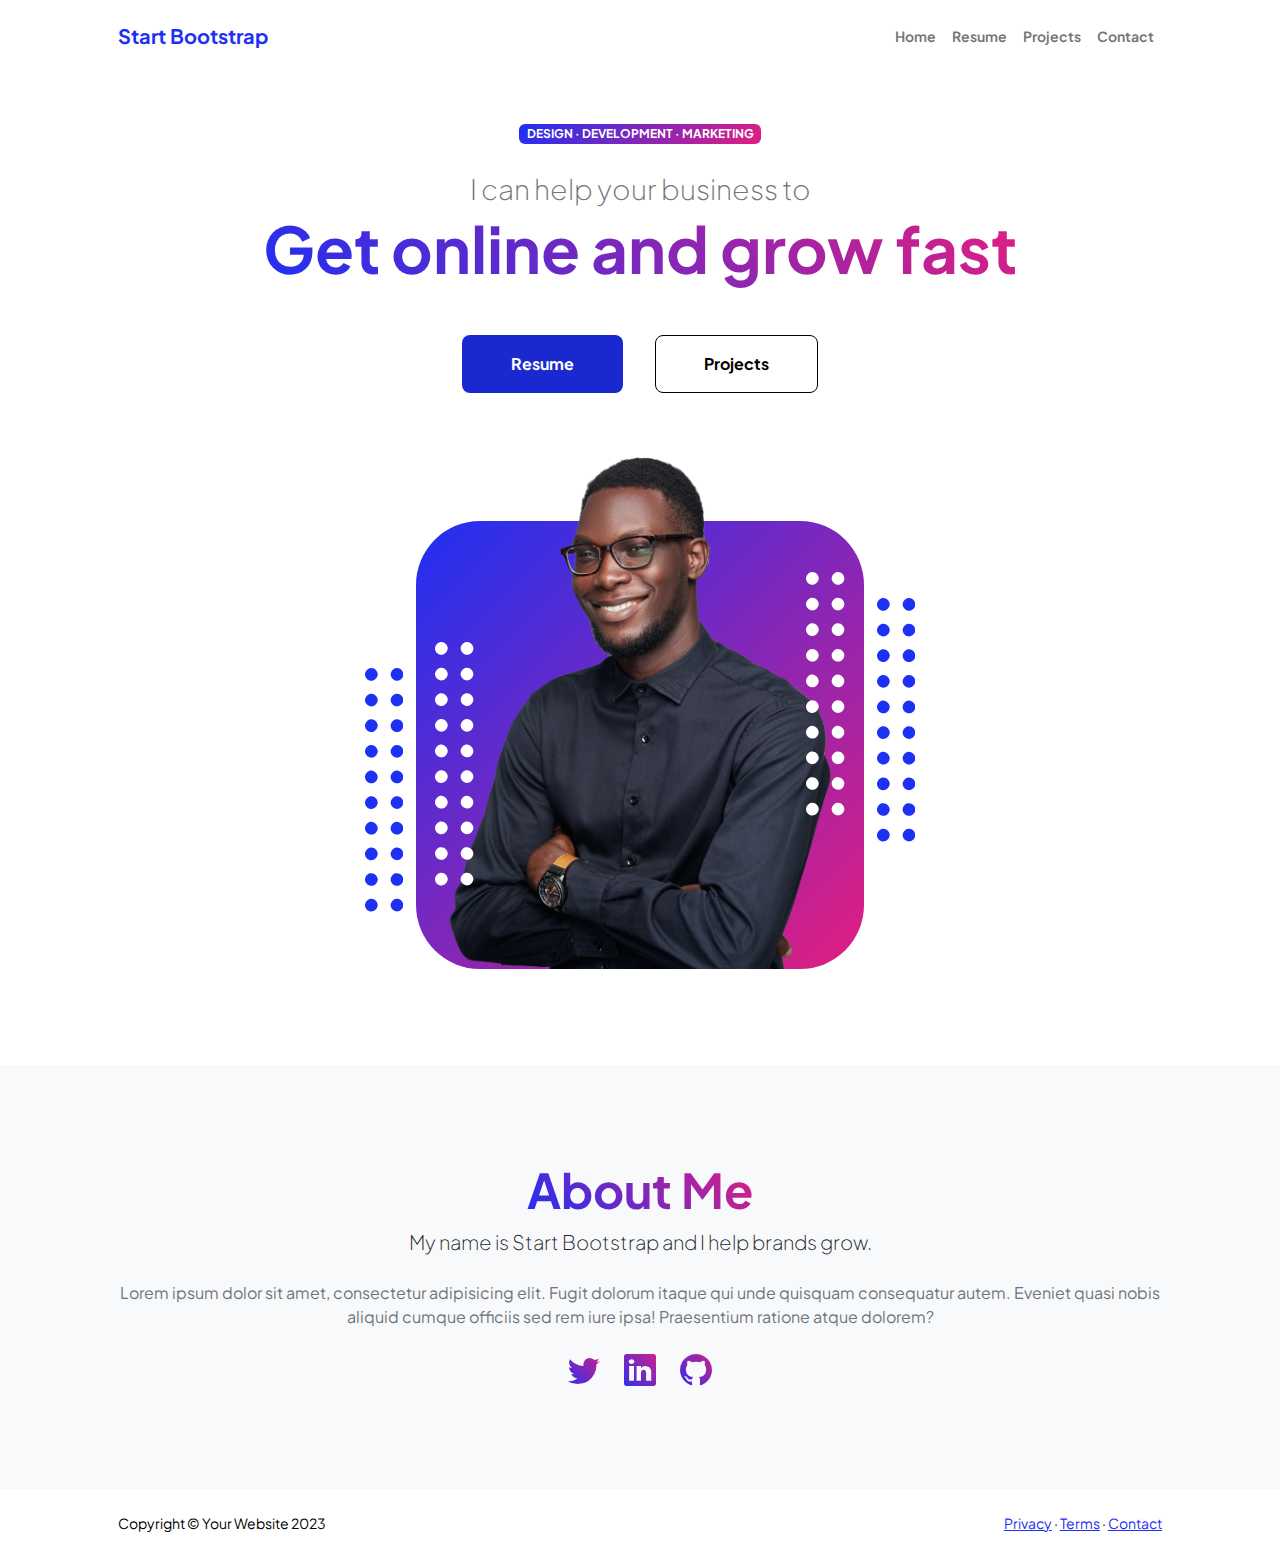
==== commit 62fe3753: "fix: update action toggle collapse for all page" ====
--- a/index.html
+++ b/index.html
@@ -27,7 +27,7 @@
                         <i class="bi bi-list"></i>
                     </div>
                 </div>
-                <div class="collapse show" id="collapse">
+                <div class="collapse" id="collapse">
                     <ul class="collapse_menu mb-2 small text-bolder">
                         <li><a href="index.html">Home</a></li>
                         <li><a href="resume.html">Resume</a></li>
@@ -223,6 +223,6 @@
     </footer>
     <!-- End Footer -->
 
-     <script src="assets/js/main.js"></script>
+    <script src="assets/js/main.js"></script>
 </body>
 </html>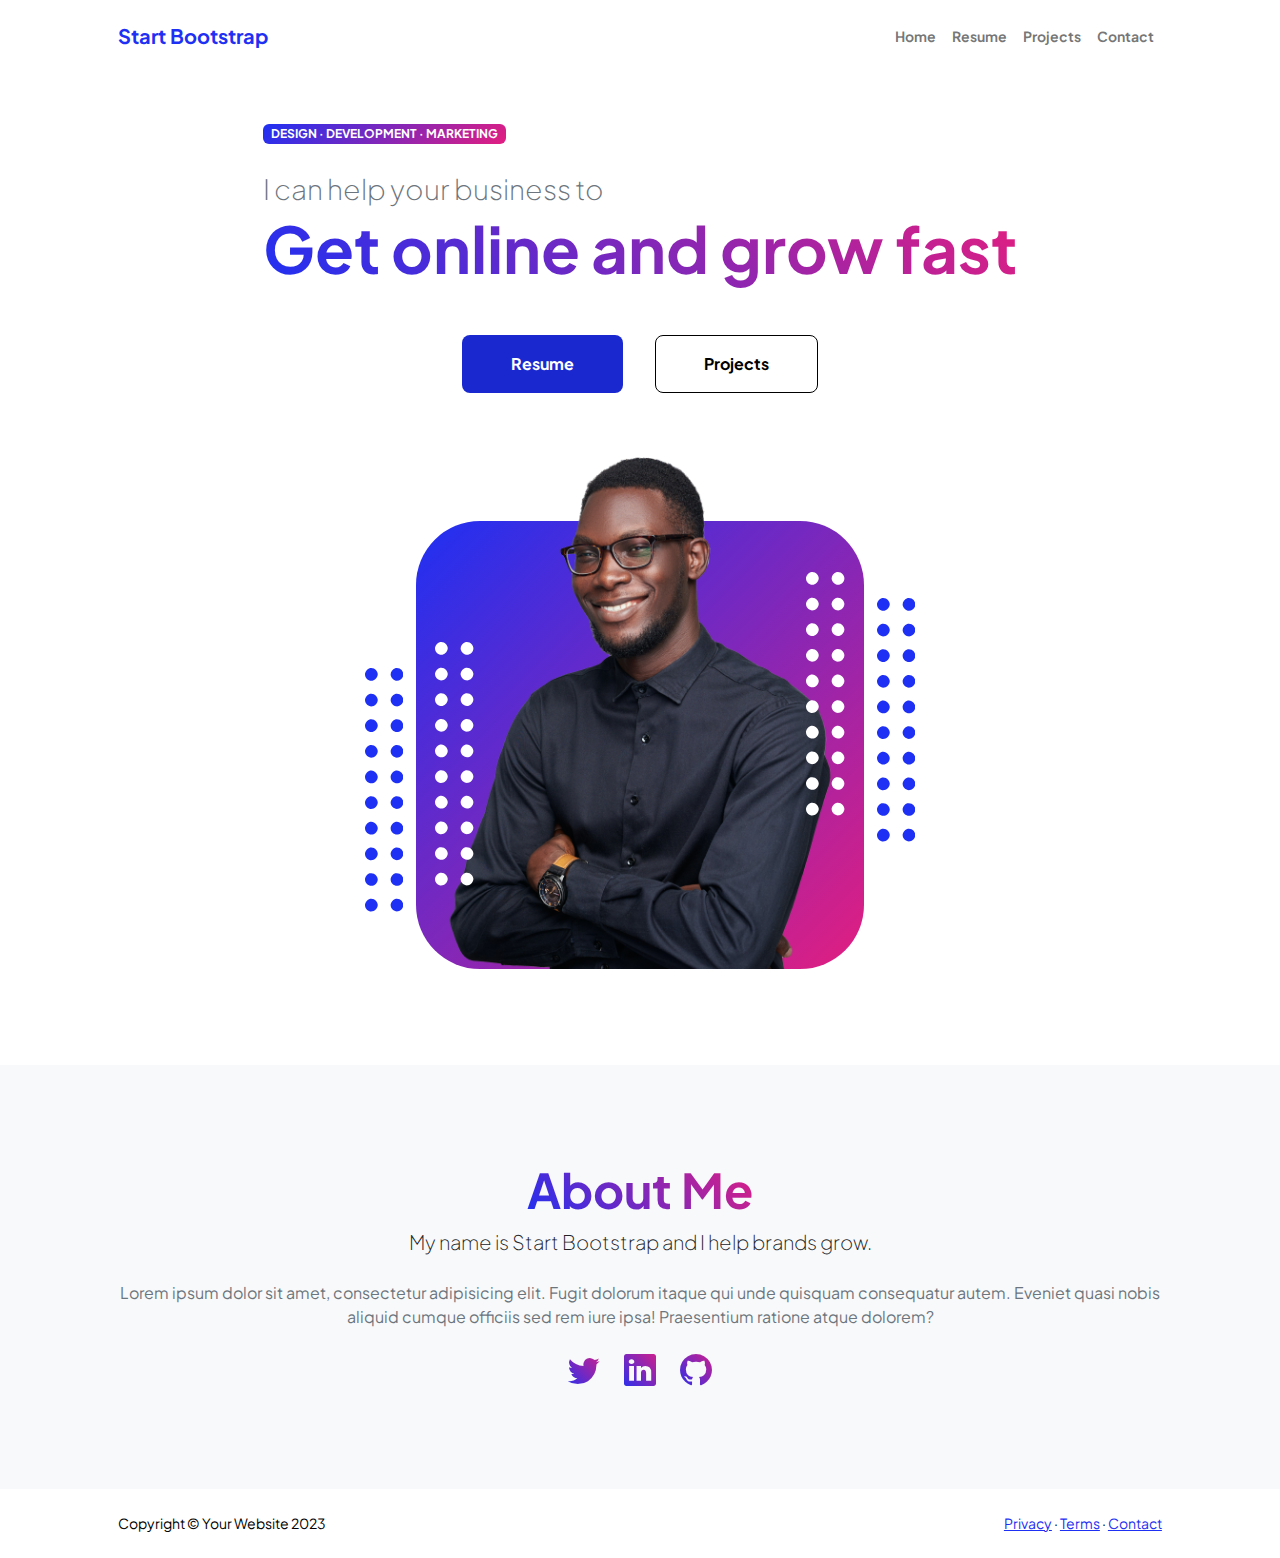
==== commit dfbf721e: "fix: add text alignment and adjust size dots" ====
--- a/index.html
+++ b/index.html
@@ -43,7 +43,7 @@
         <div class="header">
             <div class="container">
                 <div class="header_content">
-                    <div class="header_left text-center">
+                    <div class="header_left text-center text-xxl-start">
                         <div class="header_badge badge bg-gradient-blue-to-purple">
                             <div class="">Design · Development · Marketing</div>
                         </div>
--- a/assets/css/style.css
+++ b/assets/css/style.css
@@ -1007,6 +1007,9 @@
         font-size: 1.5rem !important;
     }
       
+    .text-xxl-start {
+        text-align: left;
+    }
 
     .text-large {
         font-size: 4rem;
@@ -1050,6 +1053,10 @@
         width: 40%;
     }
 
+    .header .header_content .header_left .header_button {
+        justify-content: flex-start;
+    }
+
     .header .header_content .header_right {
         width: 60%;
         padding: 0 1.5rem;
@@ -1069,33 +1076,35 @@
     }
 
     .header .header_content .header_right .header_profile .profile_background .dots-1,.dots-2,.dots-3,.dots-4 {
-        .header .header_content .header_right .header_profile .profile_background .dots-1 {
-            top: 4vw;
-            right: 0.75vw;
-            width: 1.5vw;
-        }
-        
-        .header .header_content .header_right .header_profile .profile_background .dots-2 {
-            top: 6.05vw;
-            right: -2vw;
-            width: 1.5vw;
-        }
-
-        .header .header_content .header_right .header_profile .profile_background .dots-3 {
-            bottom: 6.05vw;
-            left: 0.75vw;
-            width: 1.5vw;
-        }
-        
-        .header .header_content .header_right .header_profile .profile_background .dots-4 {
-            bottom: 4vw;
-            left: -2vw;
-            width: 1.5vw;
-        }
-
-        .about .about_content {
-            width: calc(100% * 2 / 3);
-        }
+
+    }
+
+    .header .header_content .header_right .header_profile .profile_background .dots-1 {
+        top: 4vw;
+        right: 0.75vw;
+        width: 1.5vw;
+    }
+    
+    .header .header_content .header_right .header_profile .profile_background .dots-2 {
+        top: 6.05vw;
+        right: -2vw;
+        width: 1.5vw;
+    }
+
+    .header .header_content .header_right .header_profile .profile_background .dots-3 {
+        bottom: 6.05vw;
+        left: 0.75vw;
+        width: 1.5vw;
+    }
+    
+    .header .header_content .header_right .header_profile .profile_background .dots-4 {
+        bottom: 4vw;
+        left: -2vw;
+        width: 1.5vw;
+    }
+
+    .about .about_content {
+        width: calc(100% * 2 / 3);
     }
 }
 /* End Responsize */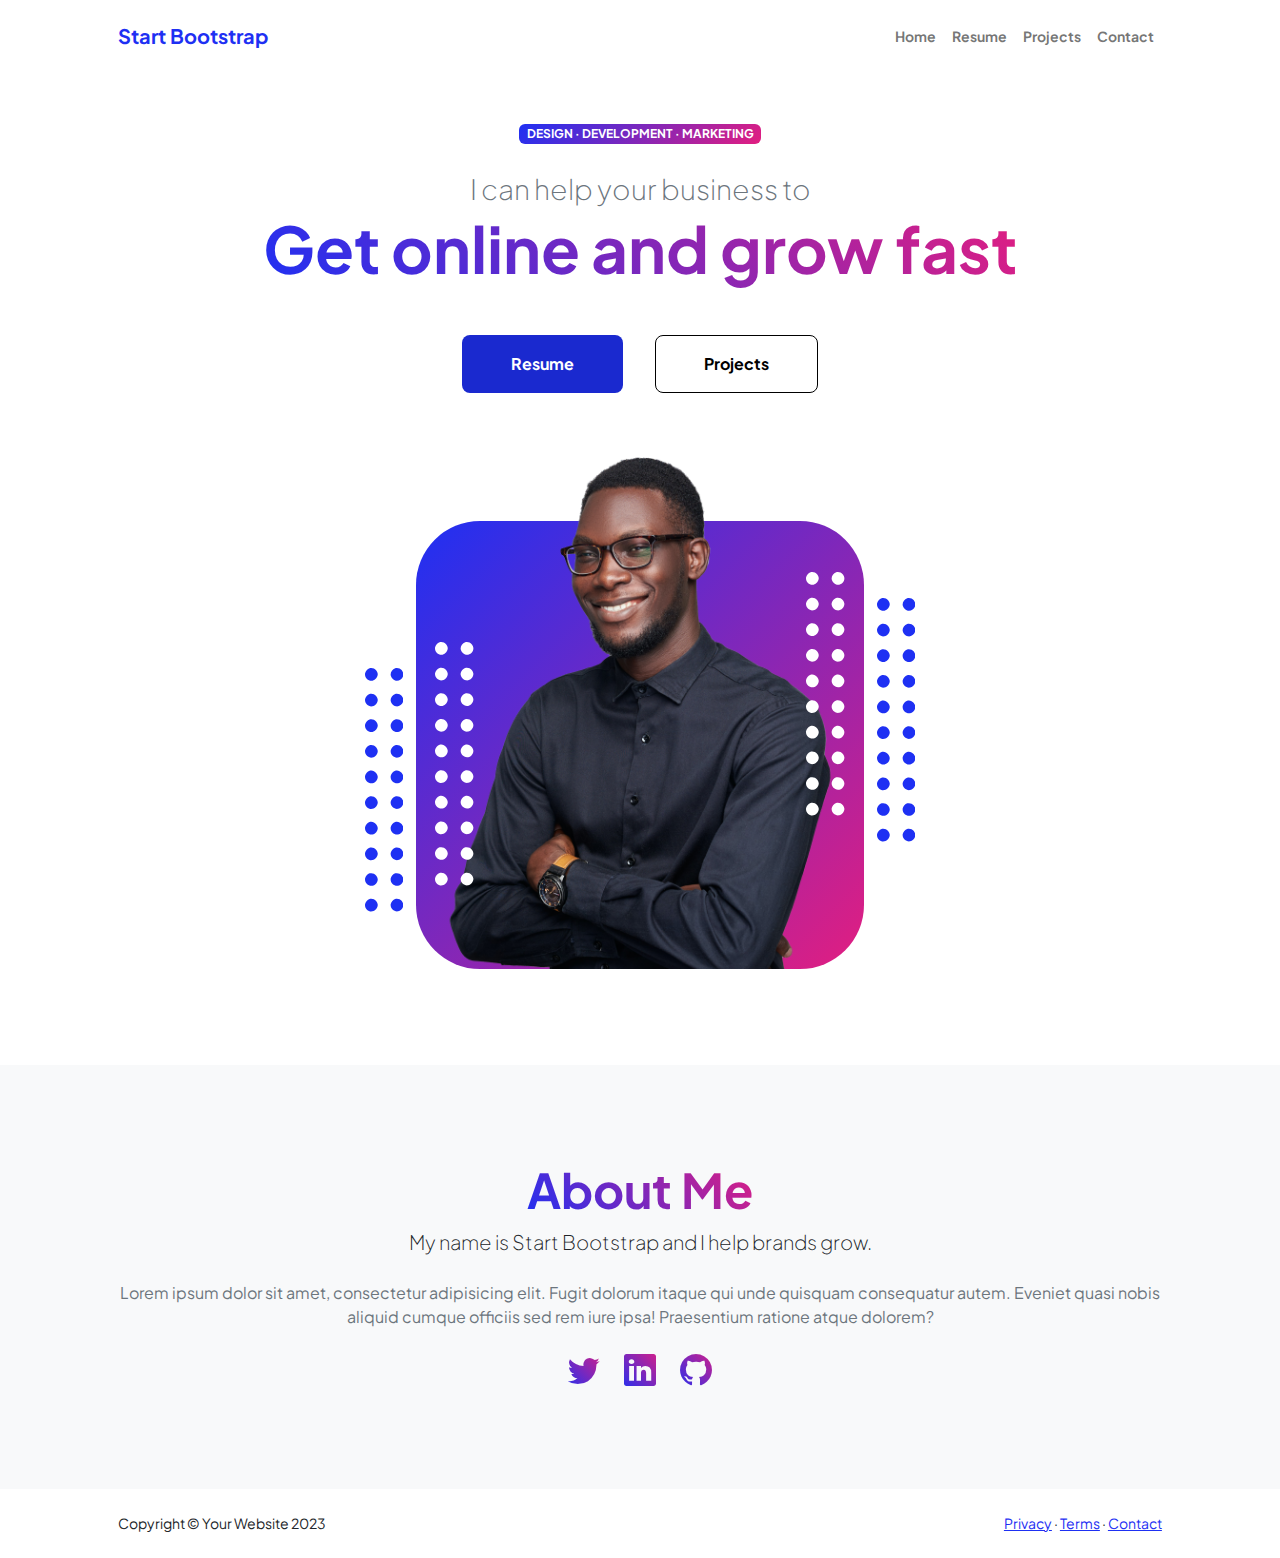
==== commit 210e9f03: "fix: update text alignment class for header on large screens" ====
--- a/index.html
+++ b/index.html
@@ -43,7 +43,7 @@
         <div class="header">
             <div class="container">
                 <div class="header_content">
-                    <div class="header_left text-center text-xxl-start">
+                    <div class="header_left text-center text-xxxl-start">
                         <div class="header_badge badge bg-gradient-blue-to-purple">
                             <div class="">Design · Development · Marketing</div>
                         </div>
--- a/assets/css/style.css
+++ b/assets/css/style.css
@@ -1,41 +1,53 @@
 /* Variable */
 :root {
+    /* Theme Color Variable */
     --primary: #1e30f3;
     --secondary: #e21e80;
     --light: #f8f9fa;
-
+    --white: #fff;
+    --black: #000;
+
+    /* Theme Color RGB Variable */
     --primary-rgb: 30, 48, 243;
     --secondary-rgb: 226, 30, 128;
     --light-rgb: 248, 249, 250;
-
+    --white-rgb: 255, 255, 255;
+    --black-rgb: 0, 0, 0;
+
+    /* Typography Variable */
+    --font-family-sans-serif: 'Plus Jakarta Sans', sans-serif;
+    --font-family-monospace: 'SFMono-Regular', Menlo, Monaco, Consolas, 'Liberation Mono', 'Courier New', monospace;
+    --body-font-family: var(--font-family-sans-serif);
+    --body-font-size: 1rem;
+    --body-font-weight: 400;
+    --body-line-height: 1.5;
+    --body-color: #212529;
+    --body-bg: #fff;
+
+    /* Borde Variable */
     --border-radius: 0.375rem;
     --border-radius-sm: 0.25rem;
     --border-radius-lg: 0.5rem;
     --border-radius-xl: 1rem;
     --border-radius-2xl: 2rem;
 }
-/* Variable */
+/* End Variable */
 
 /* Reset CSS */
 *, *::before, *::after {
     box-sizing: border-box;
 }
 
-html {
-    height: 100%;
-}
-
 body {
     margin: 0;
     padding: 0;
-    font-family: 'Plus Jakarta Sans', sans-serif;
-    font-size: 1rem;
-    line-height: 1.5;
-    display: flex;
-    flex-direction: column;
-    overflow-x: hidden;
+    font-family: var(--body-font-family);
+    font-size: var(--body-font-size);
+    font-weight: var(--body-font-weight);
+    line-height: var(--body-line-height);
+    color: var(--body-color);
+    background-color: var(--body-bg);
     -webkit-text-size-adjust: 100%;
-    height: 100%;
 }
 
 ul {
@@ -49,12 +61,516 @@
 }
 /* End Reset CSS */
 
-/* Utitls */
+/* Container */
 .container {
+    --gutter-x:
     max-width: 100%;
     margin-left: auto;
     margin-right: auto;
     padding: 0 3rem;
+}
+
+@media (min-width: 576px) {
+    .container {
+        max-width: 540px;
+    }
+}
+
+@media (min-width: 768px) {
+    .container {
+        max-width: 720px;
+    }
+}
+
+@media (min-width: 992px) {
+    .container {
+        max-width: 960px;
+    }
+}
+
+@media (min-width: 1200px) {
+    .container {
+        max-width: 1140px;
+    }
+}
+
+@media (min-width: 1400px) {
+    .container {
+        max-width: 1320px;
+    }
+}
+/* End Container */
+
+/* Row - Col */
+.row {
+    --gutter-x: 1.5rem;
+    --gutter-y: 0;
+    display: flex;
+    flex-wrap: wrap;
+    margin-left: calc(-0.5 * var(--gutter-x));
+    margin-right: calc(-0.5 * var(--gutter-x));
+    margin-top: calc(-1 * var(--gutter-y));
+}
+
+.row > * {
+    flex-shrink: 0;
+    width: 100%;
+    max-width: 100%;
+    padding-left: calc(0.5 * var(--gutter-x));
+    padding-right: calc(0.5 * var(--gutter-x));
+    margin-top: var(--gutter-y);
+}
+
+.col {
+    flex: 1 0 0%;
+}
+
+.col-6 {
+    flex: 0 0 calc(100% / 2);
+    max-width: calc(100% / 2);
+}
+
+.col-8 {
+    flex: 0 0 calc(100% * 2 / 3);
+    max-width: calc(100% * 2 / 3);
+}
+
+.gx-5 {
+    --gutter-x: 3rem;
+}
+
+@media (min-width: 576px) {
+
+}
+
+@media (min-width: 768px) {
+
+}
+
+@media (min-width: 992px) {
+    .col-lg-8 {
+        flex: 0 0 calc(100% * 2 / 3);
+        max-width: calc(100% * 2 / 3);
+    }
+}
+
+@media (min-width: 1200px) {
+
+}
+
+@media (min-width: 1400px) {
+
+}
+/* End Row - Col */
+
+/* Flex */
+.d-flex {
+    display: flex;
+}
+
+.justify-content-between {
+    justify-content: space-between !important;
+}
+
+.justify-content-center {
+    justify-content: center !important;
+}
+
+.align-items-center {
+    align-items: center !important;
+}
+/* End Flex */
+
+/* Overflow */
+.overflow-hidden {
+    overflow: hidden;
+}
+/* End Overflow */
+
+/* Background */
+.bg-gradient-blue-to-purple {
+    background: linear-gradient(135deg, #1e30f3 0%, #e21e80 100%);
+}
+
+.bg-light {
+    --bg-opacity: 1;
+    background-color: rgba(var(--light-rgb), var(--bg-opacity))
+}
+/* End Background */
+
+/* Text */
+/* Text Color */
+.text-gradient-blue-to-purple {
+    background: linear-gradient(45deg, #1e30f3 0%, #e21e80 100%);
+    color: transparent;
+    background-clip: text;
+}
+
+.text-primary {
+    --text-opacity: 1;
+    color: rgba(var(--primary-rgb), var(--text-opacity)) !important;
+}
+
+.text-secondary {
+    --text-opacity: 1;
+    color: rgba(var(--secondary-rgb), var(--text-opacity)) !important;
+}
+
+.text-white {
+    --text-opacity: 1;
+    color: rgba(var(--white-rgb), var(--text-opacity)) !important;
+}
+
+.text-muted {
+    --text-opacity: 1;
+    color: #6c757d !important;
+}
+/* End Text Color */
+
+/* Font size */
+.small {
+    font-size: 0.875em !important;
+}
+
+.text-large {
+    font-size: calc(1.525rem + 3.3vw);
+    font-weight: 300;
+    line-height: 1.2;
+}
+
+.text-heading {
+    font-size: calc(1.425rem + 2.1vw);
+    font-weight: 300;
+    line-height: 1.2;
+}
+
+.fs-1 {
+    font-size: calc(1.375rem + 1.5vw) !important;
+}
+
+.fs-2 {
+    font-size: calc(1.325rem + 0.9vw) !important;
+}
+
+.fs-3 {
+    font-size: calc(1.3rem + 0.6vw) !important;
+}
+
+.fs-4 {
+    font-size: calc(1.275rem + 0.3vw) !important;
+}
+
+.fs-5 {
+    font-size: 1.25rem !important;
+}
+
+.fs-6 {
+    font-size: 1rem !important;
+}
+
+@media (min-width: 576px) {
+
+}
+
+@media (min-width: 768px) {
+
+}
+
+@media (min-width: 992px) {
+
+}
+
+@media (min-width: 1200px) {
+    .text-large {
+        font-size: 4rem;
+    }
+
+    .text-heading {
+        font-size: 3rem;
+    }
+
+    .fs-1 {
+        font-size: 2.5rem !important;
+    }
+    .fs-2 {
+        font-size: 2rem !important;
+    }
+    .fs-3 {
+        font-size: 1.75rem !important;
+    }
+    .fs-4 {
+        font-size: 1.5rem !important;
+    }
+}
+
+@media (min-width: 1400px) {
+
+}
+/* End Font Size */
+
+/* Font Weight */
+.font-light {
+    font-weight: 200 !important;
+}
+
+.text-bold {
+    font-weight: bold !important;
+}
+
+.text-bolder {
+    font-weight: bolder !important;
+}
+/* End Font Weight */
+
+/* Text Align */
+.text-start {
+    text-align: start !important;
+}
+
+.text-center {
+    text-align: center !important;
+}
+
+@media (min-width: 576px) {
+
+}
+
+@media (min-width: 768px) {
+
+}
+
+@media (min-width: 992px) {
+    .text-lg-start {
+        text-align: left !important;
+    }
+}
+
+@media (min-width: 1200px) {
+    .text-xxl-start {
+        text-align: left !important;
+    }
+}
+
+@media (min-width: 1400px) {
+    .text-xxxl-start {
+        text-align: left !important;
+    }
+}
+/* End Text Align */
+
+/* Text Style */
+.fst-italic {
+    font-style: italic !important;
+}
+/* End Text Style */
+/* End Text */
+
+/* Border */
+/* Border Radius */
+.rounded {
+    border-radius: var(--border-radius) !important;
+}
+
+.rounded-0 {
+    border-radius: 0 !important;
+}
+
+.rounded-1 {
+    border-radius: var(--bs-border-radius-sm) !important;
+}
+
+.rounded-2 {
+    border-radius: var(--border-radius) !important;
+}
+
+.rounded-3 {
+    border-radius: var(--border-radius-lg) !important;
+}
+
+.rounded-4 {
+    border-radius: var(--border-radius-xl) !important;
+}
+
+.rounded-5 {
+    border-radius: var(--border-radius-2xl) !important;
+}
+
+.rounded-circle {
+    border-radius: 50% !important;
+}
+/* End Border Radius */
+/* End Border */
+
+/* Margin */
+.mx-0 {
+    margin-left: 0 !important;
+    margin-right: 0 !important;
+}
+
+.my-0 {
+    margin-top: 0 !important;
+    margin-bottom: 0 !important;
+}
+
+.my-5 {
+    margin-top: 3rem !important;
+    margin-bottom: 3rem !important;
+}
+
+.mb-0 {
+    margin-bottom: 0 !important;
+}
+
+.mb-1 {
+    margin-bottom: 0.25rem !important;
+}
+
+.mb-2 {
+    margin-bottom: 0.5rem !important;
+}
+
+.mb-3 {
+    margin-bottom: 1rem !important;
+}
+
+.mb-4 {
+    margin-bottom: 1.5rem !important;
+}
+
+.mb-5 {
+    margin-bottom: 3rem !important;
+}
+/* End Margin */
+
+/* Padding */
+.p-3 {
+    padding: 1rem !important;
+}
+
+.p-4 {
+    padding: 1.5rem !important;
+}
+
+.p-5 {
+    padding: 3rem !important;
+}
+
+.py-3 {
+    padding-top: 1rem !important;
+    padding-bottom: 1rem !important;
+}
+
+.py-4 {
+    padding-top: 1.5rem !important;
+    padding-bottom: 1.5rem !important;
+}
+
+.py-5 {
+    padding-top: 3rem !important;
+    padding-bottom: 3rem !important;
+}
+
+.px-4 {
+    padding-left: 1.5rem !important;
+    padding-right: 1.5rem !important;
+}
+
+.px-5 {
+    padding-left: 3rem !important;
+    padding-right: 3rem !important;
+}
+
+.pb-5 {
+    padding-bottom: 3rem !important;
+}
+
+@media (min-width: 576px) {
+
+}
+
+@media (min-width: 768px) {
+    .mb-md-0 {
+        margin-bottom: 0;
+    }
+
+    .px-md-5 {
+        padding-left: 3rem;
+        padding-right: 3rem;
+    }
+}
+
+@media (min-width: 992px) {
+    .mb-lg-0 {
+        margin-bottom: 0;
+    }
+}
+
+@media (min-width: 1200px) {
+
+}
+
+@media (min-width: 1400px) {
+
+}
+/* End Padding */
+
+/* Button */
+.btn {
+    --btn-color: #212529;
+    --btn-bg: transparent;
+    --btn-border-radius: 0.5rem;
+    --btn-border-width: 1px;
+    --btn-border-color: transparent;
+    background-color: var(--btn-bg);
+    color: var(--btn-color);
+    border-radius: var(--btn-border-radius);
+    cursor: pointer;
+    border: var(--btn-border-width) solid var(--btn-border-color);
+}
+
+.btn-primary {
+    --btn-color: #fff;
+    --btn-bg: #1e30f3;
+    --btn-border-color: #1e30f3;
+}
+/* End Button */
+
+/* Card */
+.card {
+    --card-bg: #fff;
+    position: relative;
+    display: flex;
+    flex-direction: column;
+    min-width: 0;
+    word-wrap: break-word;
+    border-radius: 1rem;
+    box-shadow: 0 0.5rem 1rem rgba(0, 0, 0, 0.15);
+    background-color: var(--card-bg);
+}
+
+.card .card-body {
+    flex: 1 1 auto;
+}
+
+.card-left {
+    border-radius: 1rem;
+    background-color: rgba(248, 249, 250, 1);
+    padding: 1.5rem;
+}
+
+.card-right {}
+/* End Card */
+
+/* Other */
+.feature {
+    display: inline-flex;
+    align-items: center;
+    justify-content: center;
+    height: 3rem;
+    width: 3rem;
+    font-size: 1.5rem;
+    /* color: white; */
+    border-radius: 0.5rem;
 }
 
 .badge {  
@@ -67,111 +583,18 @@
     border-radius: 0.375rem;
     color: white;
 }
-
-/* Text */
-.bg-gradient-blue-to-purple {
-    background: linear-gradient(135deg, #1e30f3 0%, #e21e80 100%);
-}
-
-.bg-light {
-    --bg-opacity: 1;
-    background-color: rgba(var(--light-rgb), var(--bg-opacity))
-}
-
-.text-gradient-blue-to-purple {
-    background: linear-gradient(45deg, #1e30f3 0%, #e21e80 100%);
-    color: transparent;
-    background-clip: text;
-}
-
-.text-muted {
-    color: #6c757d;
-}
-
-.small {
-    font-size: 0.875em;
-}
-
-.fs-1 {
-    font-size: calc(1.375rem + 1.5vw) !important;
-}
-
-.fs-2 {
-    font-size: calc(1.325rem + 0.9vw) !important;
-}
-
-.fs-3 {
-    font-size: calc(1.3rem + 0.6vw) !important;
-}
-
-.fs-4 {
-    font-size: calc(1.275rem + 0.3vw) !important;
-}
-
-.fs-5 {
-    font-size: 1.25rem !important;
-}
-
-.fs-6 {
-    font-size: 1rem !important;
-}
-
-.text-large {
-    font-size: calc(1.525rem + 3.3vw);
-    font-weight: 300;
-    line-height: 1.2;
-}
-
-.text-heading {
-    font-size: calc(1.425rem + 2.1vw);
-    font-weight: 300;
-    line-height: 1.2;
-}
-
-.text-bold {
-    font-weight: bold;
-}
-
-.text-bolder {
-    font-weight: bolder;
-}
-
-/* Font */
-.font-light {
-    font-weight: 200!important;
-}
-
-.text-start {
-    text-align: start;
-}
-
-.text-center {
-    text-align: center;
-}
-
-.text-white {
-    color: white;
-}
-
-.fst-italic {
-    font-style: italic;
-}
-/* Button */
-.btn {
-    --btn-color: #212529;
-    --btn-bg: transparent;
-    background-color: var(--btn-bg);
-    color: var(--btn-color);
-    border-radius: 0.5rem;
-    cursor: pointer;
-    border: 1px solid transparent;
-}
-
-.btn-primary {
-    --btn-color: #fff;
-    --btn-bg: #1e30f3;
-}
-/* End Utils */
+/* End Other */
+
+/* Custom CSS */
+html, body {
+    height: 100%;
+}
+
+body {
+    display: flex;
+    flex-direction: column;
+    overflow-x: hidden;
+}
 
 /* Navigation */
 .nav {
@@ -244,8 +667,69 @@
     color: rgba(0, 0, 0, 0.55);
 }
 
+@media (min-width: 576px) {
+
+}
+
+@media (min-width: 768px) {
+
+}
+
+@media (min-width: 992px) {
+    .nav .nav_content .nav_menu {
+        display: flex;
+    }
+
+    .nav .nav_content .hamburger {
+        display: none;
+    }
+}
+
+@media (min-width: 1200px) {
+
+}
+
+@media (min-width: 1400px) {
+
+}
 /* End Navigation */
 
+/* Footer */
+.footer {
+    padding: 1.5rem 0;
+    margin-top: auto;
+}
+
+.footer .footer_content {
+    display: flex;
+    flex-direction: column;
+    justify-content: space-between;
+    align-items: center;
+    font-size: 0.875em;
+}
+
+.footer .footer_content .footer_left {
+    padding: 0 0.12px;
+}
+
+.footer .footer_content .footer_right {
+    padding: 0 0.12px;
+}
+
+.footer .footer_content .footer_right a {
+    color: #1e30f3;
+    font-weight: 400;
+    text-decoration: underline;
+}
+
+@media (min-width: 576px) {
+    .footer .footer_content {
+        flex-direction: row;
+    }
+}
+/* End Footer */
+
+/* Home Page */
 /* Header */
 .header {
     padding: 3rem 0;
@@ -371,6 +855,130 @@
 .header .header_content .header_right .header_profile .profile_background .dots-4 svg {
     fill: #1e30f3;
 }
+
+@media (min-width: 576px) {
+    .header .header_content .header_left .header_button {
+        display: flex;
+        justify-content: center;
+    }
+
+    .header .header_content .header_left .header_button .btn_resume {
+        margin-right: 0.5rem;
+    }
+    
+    .header .header_content .header_left .header_button .btn_project {
+        margin-left: 0.5rem;
+    }
+
+    .header .header_content .header_right .header_profile .profile_background {
+        height: 60vw;
+        width: 60vw;
+    }
+
+    .header .header_content .header_right .header_profile .profile_background .profile_imgage {
+        height: 65vw;
+    }
+}
+
+@media (min-width: 768px) {
+    .header .header_content .header_right .header_profile .profile_background {
+        height: 50vw;
+        width: 50vw;
+    }
+
+    .header .header_content .header_right .header_profile .profile_background .profile_imgage {
+        height: 55vw;
+    }
+}
+
+@media (min-width: 992px) {
+    .header .header_content .header_right .header_profile .profile_background {
+        height: 40vw;
+        width: 40vw;
+    }
+
+    .header .header_content .header_right .header_profile .profile_background .profile_imgage {
+        height: 45vw;
+    }
+}
+
+@media (min-width: 1200px) {
+    .header .header_content .header_left .header_subtitle {
+        font-size: 1.75rem;
+        color: #6c757d;
+    }
+
+    .header .header_content .header_right .header_profile .profile_background {
+        height: 35vw;
+        width: 35vw;
+    }
+
+    .header .header_content .header_right .header_profile .profile_background .profile_imgage {
+        height: 40vw;
+    }
+}
+
+@media (min-width: 1400px) {
+    .header .header_content {
+        display: flex;
+        flex-direction: row;
+        margin-bottom: 3rem;
+    }
+
+    .header .header_content .header_left {
+        width: 40%;
+    }
+
+    .header .header_content .header_left .header_button {
+        justify-content: flex-start;
+    }
+
+    .header .header_content .header_right {
+        width: 60%;
+        padding: 0 1.5rem;
+    }
+
+    .header .header_content .header_right .header_profile {
+        margin-top: 0;
+    }
+
+    .header .header_content .header_right .header_profile .profile_background {
+        height: 35vw;
+        width: 35vw;
+    }
+
+    .header .header_content .header_right .header_profile .profile_background .profile_imgage {
+        height: 40vw;
+    }
+
+    .header .header_content .header_right .header_profile .profile_background .dots-1,.dots-2,.dots-3,.dots-4 {
+
+    }
+
+    .header .header_content .header_right .header_profile .profile_background .dots-1 {
+        top: 4vw;
+        right: 0.75vw;
+        width: 1.5vw;
+    }
+    
+    .header .header_content .header_right .header_profile .profile_background .dots-2 {
+        top: 6.05vw;
+        right: -2vw;
+        width: 1.5vw;
+    }
+
+    .header .header_content .header_right .header_profile .profile_background .dots-3 {
+        bottom: 6.05vw;
+        left: 0.75vw;
+        width: 1.5vw;
+    }
+    
+    .header .header_content .header_right .header_profile .profile_background .dots-4 {
+        bottom: 4vw;
+        left: -2vw;
+        width: 1.5vw;
+    }
+}
 /* End Header */
 
 /* About */
@@ -424,39 +1032,35 @@
     font-size: calc(1.325rem + 0.9vw);
 }
 
-
+@media (min-width: 576px) {
+    .about .about_content {
+        padding: 0 1rem;
+    }
+}
+
+@media (min-width: 768px) {
+
+}
+
+@media (min-width: 992px) {
+
+}
+
+@media (min-width: 1200px) {
+    .about .about_content .about_social a {
+        font-size: 2rem;
+    }
+}
+
+@media (min-width: 1400px) {
+    .about .about_content {
+        width: calc(100% * 2 / 3);
+    }
+}
 /* End About */
-
-/* Footer */
-.footer {
-    padding: 1.5rem 0;
-    margin-top: auto;
-}
-
-.footer .footer_content {
-    display: flex;
-    flex-direction: column;
-    justify-content: space-between;
-    align-items: center;
-    font-size: 0.875em;
-}
-
-.footer .footer_content .footer_left {
-    padding: 0 0.12px;
-}
-
-.footer .footer_content .footer_right {
-    padding: 0 0.12px;
-}
-
-.footer .footer_content .footer_right a {
-    color: #1e30f3;
-    font-weight: 400;
-    text-decoration: underline;
-}
-/* End Footer */
-
-/* Resume */
+/* End Home Page */
+
+/* Resume Page */
 .resume {
     background-color: #f8f9fa;
 }
@@ -536,9 +1140,9 @@
         max-width: calc(100% * 2 / 3);
     }
 }
-/* End Resume */
-
-/* Projects */
+/* End Resume Page */
+
+/* Project Page */
 .projects {
     background-color: #f8f9fa;
 }
@@ -582,10 +1186,9 @@
         max-width: calc(100% * 2 / 3);
     }
 }
-/* End Projects */
-
-/* Contact */
-
+/* End Projects Page */
+
+/* Contact Page*/
 .form .form_content {
     flex: 0 0 auto;
     max-width: 100%;
@@ -655,456 +1258,5 @@
 .contact-form .contact-form-field textarea {
     height: 10rem!important;
 }
-/* End Contact */
-
-/* Card */
-.card {
-    --card-bg: #fff;
-    position: relative;
-    display: flex;
-    flex-direction: column;
-    min-width: 0;
-    word-wrap: break-word;
-    border-radius: 1rem;
-    box-shadow: 0 0.5rem 1rem rgba(0, 0, 0, 0.15);
-    background-color: var(--card-bg);
-}
-
-.card .card-body {
-    flex: 1 1 auto;
-}
-
-.card-left {
-    border-radius: 1rem;
-    background-color: rgba(248, 249, 250, 1);
-    padding: 1.5rem;
-}
-
-.card-right {}
-/* End Card */
-
-
-/* Row - Col */
-.row {
-    --gutter-x: 1.5rem;
-    --gutter-y: 0;
-    display: flex;
-    flex-wrap: wrap;
-    margin-left: calc(-0.5 * var(--gutter-x));
-    margin-right: calc(-0.5 * var(--gutter-x));
-    margin-top: calc(-1 * var(--gutter-y));
-}
-
-.row > * {
-    flex-shrink: 0;
-    width: 100%;
-    max-width: 100%;
-    padding-left: calc(0.5 * var(--gutter-x));
-    padding-right: calc(0.5 * var(--gutter-x));
-    margin-top: var(--gutter-y);
-}
-
-.col {
-    flex: 1 0 0%;
-}
-
-.col-6 {
-    flex: 0 0 calc(100% / 2);
-    max-width: calc(100% / 2);
-}
-
-.col-8 {
-    flex: 0 0 calc(100% * 2 / 3);
-    max-width: calc(100% * 2 / 3);
-}
-
-.gx-5 {
-    --gutter-x: 3rem;
-}
-/* End Row - Col */
-
-/* Flex */
-.d-flex {
-    display: flex;
-}
-
-.justify-content-between {
-    justify-content: space-between;
-}
-
-.justify-content-center {
-    justify-content: center;
-}
-
-.align-items-center {
-    align-items: center;
-}
-/* End Flex */
-
-/* Margin & Padding */
-.mx-0 {
-    margin-left: 0;
-    margin-right: 0;
-}
-
-.my-0 {
-    margin-top: 0;
-    margin-bottom: 0;
-}
-
-.my-5 {
-    margin-top: 3rem;
-    margin-bottom: 3rem;
-}
-
-.mb-0 {
-    margin-bottom: 0;
-}
-
-.mb-1 {
-    margin-bottom: 0.25rem;
-}
-
-.mb-2 {
-    margin-bottom: 0.5rem;
-}
-
-.mb-3 {
-    margin-bottom: 1rem;
-}
-
-.mb-4 {
-    margin-bottom: 1.5rem;
-}
-
-.mb-5 {
-    margin-bottom: 3rem;
-}
-
-.p-3 {
-    padding: 1rem;
-}
-
-.p-4 {
-    padding: 1.5rem;
-}
-
-.p-5 {
-    padding: 3rem;
-}
-
-.py-3 {
-    padding-top: 1rem;
-    padding-bottom: 1rem;
-}
-
-.py-4 {
-    padding-top: 1.5rem;
-    padding-bottom: 1.5rem;
-}
-
-.py-5 {
-    padding-top: 3rem;
-    padding-bottom: 3rem;
-}
-
-.px-4 {
-    padding-left: 1.5rem;
-    padding-right: 1.5rem;
-}
-
-.px-5 {
-    padding-left: 3rem;
-    padding-right: 3rem;
-}
-
-.pb-5 {
-    padding-bottom: 3rem;
-}
-/* End Margin & Padding */
-
-/* Text Color */
-.text-primary {
-    --text-opacity: 1;
-    color: rgba(var(--primary-rgb), var(--text-opacity));
-}
-
-.text-secondary {
-    --text-opacity: 1;
-    color: rgba(var(--secondary-rgb), var(--text-opacity));
-}
-/* End Text Color */
-
-/* Rounded */
-.rounded {
-    border-radius: var(--border-radius);
-}
-
-.rounded-0 {
-    border-radius: 0;
-}
-
-.rounded-1 {
-    border-radius: var(--bs-border-radius-sm);
-}
-
-.rounded-2 {
-    border-radius: var(--border-radius);
-}
-
-.rounded-3 {
-    border-radius: var(--border-radius-lg);
-}
-
-.rounded-4 {
-    border-radius: var(--border-radius-xl);
-}
-
-.rounded-5 {
-    border-radius: var(--border-radius-2xl);
-}
-
-.rounded-circle {
-    border-radius: 50%;
-}
-/* End Rounded */
-
-/* Height */
-
-/* End Height */
-
-/* Overflow */
-.overflow-hidden {
-    overflow: hidden;
-}
-/* End Overflow */
-
-.feature {
-    display: inline-flex;
-    align-items: center;
-    justify-content: center;
-    height: 3rem;
-    width: 3rem;
-    font-size: 1.5rem;
-    /* color: white; */
-
-    border-radius: 0.5rem;
-}
-
-/* Responsize */
-@media (min-width: 576px) {
-    .container {
-        max-width: 540px;
-    }
-
-    .header .header_content .header_left .header_button {
-        display: flex;
-        justify-content: center;
-    }
-
-    .header .header_content .header_left .header_button .btn_resume {
-        margin-right: 0.5rem;
-    }
-    
-    .header .header_content .header_left .header_button .btn_project {
-        margin-left: 0.5rem;
-    }
-
-    .header .header_content .header_right .header_profile .profile_background {
-        height: 60vw;
-        width: 60vw;
-    }
-
-    .header .header_content .header_right .header_profile .profile_background .profile_imgage {
-        height: 65vw;
-    }
-
-    .about .about_content {
-        padding: 0 1rem;
-    }
-    
-    .footer .footer_content {
-        flex-direction: row;
-    }
-}
-
-@media (min-width: 768px) {
-    .container {
-        max-width: 720px;
-    }
-
-    .mb-md-0 {
-        margin-bottom: 0;
-    }
-
-    .px-md-5 {
-        padding-left: 3rem;
-        padding-right: 3rem;
-    }
-
-    .header .header_content .header_right .header_profile .profile_background {
-        height: 50vw;
-        width: 50vw;
-    }
-
-    .header .header_content .header_right .header_profile .profile_background .profile_imgage {
-        height: 55vw;
-    }
-}
-
-@media (min-width: 992px) {
-    .container {
-        max-width: 960px;
-    }
-
-    .col-lg-8 {
-        flex: 0 0 calc(100% * 2 / 3);
-        max-width: calc(100% * 2 / 3);
-    }
-
-
-    .text-lg-start {
-        text-align: left;
-    }
-
-    .mb-lg-0 {
-        margin-bottom: 0;
-    }
-
-    .nav .nav_content .nav_menu {
-        display: flex;
-    }
-
-    .nav .nav_content .hamburger {
-        display: none;
-    }
-    
-    .header .header_content .header_right .header_profile .profile_background {
-        height: 40vw;
-        width: 40vw;
-    }
-
-    .header .header_content .header_right .header_profile .profile_background .profile_imgage {
-        height: 45vw;
-    }
-}
-
-@media (min-width: 1200px) {
-    .container {
-        max-width: 1140px;
-    }
-
-    .fs-1 {
-        font-size: 2.5rem !important;
-    }
-    .fs-2 {
-        font-size: 2rem !important;
-    }
-    .fs-3 {
-        font-size: 1.75rem !important;
-    }
-    .fs-4 {
-        font-size: 1.5rem !important;
-    }
-      
-    .text-xxl-start {
-        text-align: left;
-    }
-
-    .text-large {
-        font-size: 4rem;
-    }
-
-    .text-heading {
-        font-size: 3rem;
-    }
-
-    .header .header_content .header_left .header_subtitle {
-        font-size: 1.75rem;
-        color: #6c757d;
-    }
-
-    .header .header_content .header_right .header_profile .profile_background {
-        height: 35vw;
-        width: 35vw;
-    }
-
-    .header .header_content .header_right .header_profile .profile_background .profile_imgage {
-        height: 40vw;
-    }
-
-    .about .about_content .about_social a {
-        font-size: 2rem;
-    }
-}
-
-@media (min-width: 1400px) {
-    .container {
-        max-width: 1320px;
-    }
-
-    .header .header_content {
-        display: flex;
-        flex-direction: row;
-        margin-bottom: 3rem;
-    }
-
-    .header .header_content .header_left {
-        width: 40%;
-    }
-
-    .header .header_content .header_left .header_button {
-        justify-content: flex-start;
-    }
-
-    .header .header_content .header_right {
-        width: 60%;
-        padding: 0 1.5rem;
-    }
-
-    .header .header_content .header_right .header_profile {
-        margin-top: 0;
-    }
-
-    .header .header_content .header_right .header_profile .profile_background {
-        height: 35vw;
-        width: 35vw;
-    }
-
-    .header .header_content .header_right .header_profile .profile_background .profile_imgage {
-        height: 40vw;
-    }
-
-    .header .header_content .header_right .header_profile .profile_background .dots-1,.dots-2,.dots-3,.dots-4 {
-
-    }
-
-    .header .header_content .header_right .header_profile .profile_background .dots-1 {
-        top: 4vw;
-        right: 0.75vw;
-        width: 1.5vw;
-    }
-    
-    .header .header_content .header_right .header_profile .profile_background .dots-2 {
-        top: 6.05vw;
-        right: -2vw;
-        width: 1.5vw;
-    }
-
-    .header .header_content .header_right .header_profile .profile_background .dots-3 {
-        bottom: 6.05vw;
-        left: 0.75vw;
-        width: 1.5vw;
-    }
-    
-    .header .header_content .header_right .header_profile .profile_background .dots-4 {
-        bottom: 4vw;
-        left: -2vw;
-        width: 1.5vw;
-    }
-
-    .about .about_content {
-        width: calc(100% * 2 / 3);
-    }
-}
-/* End Responsize */+/* End Contact Page*/
+/* End Custom CSS */
